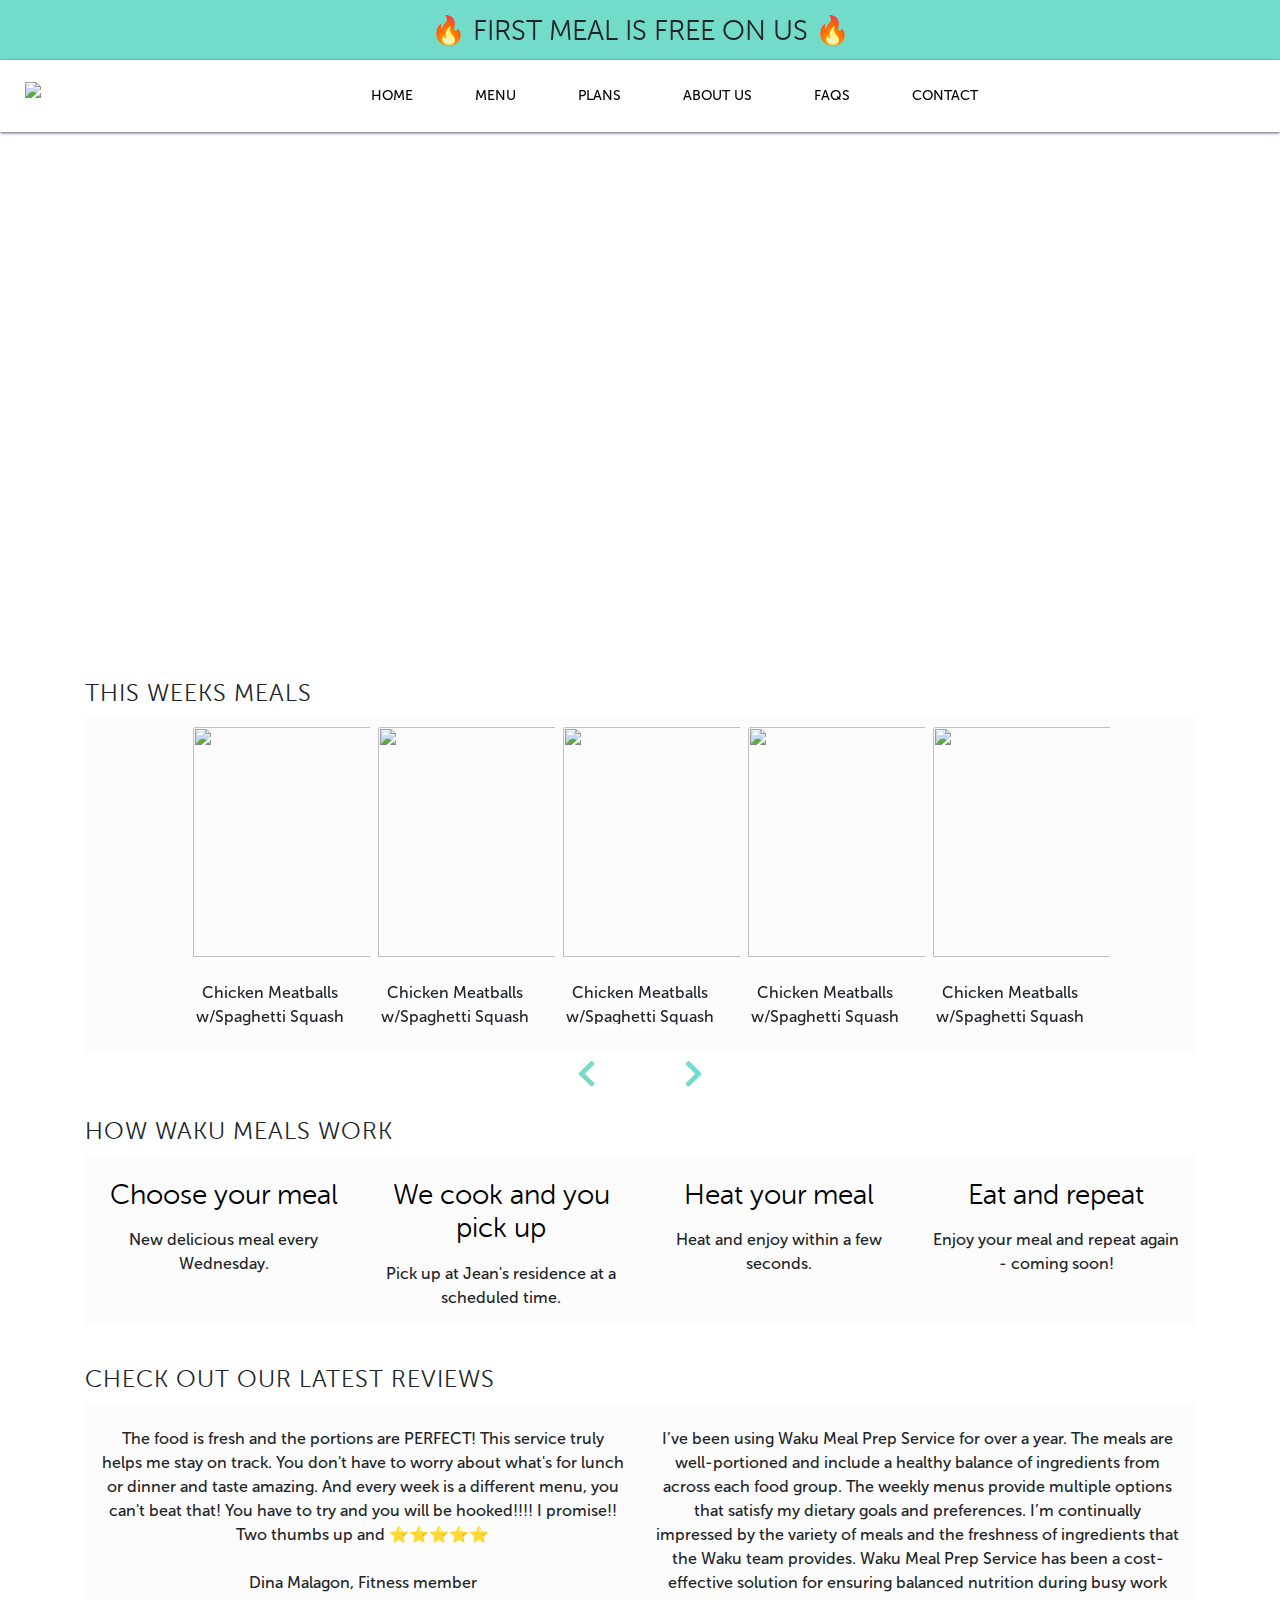
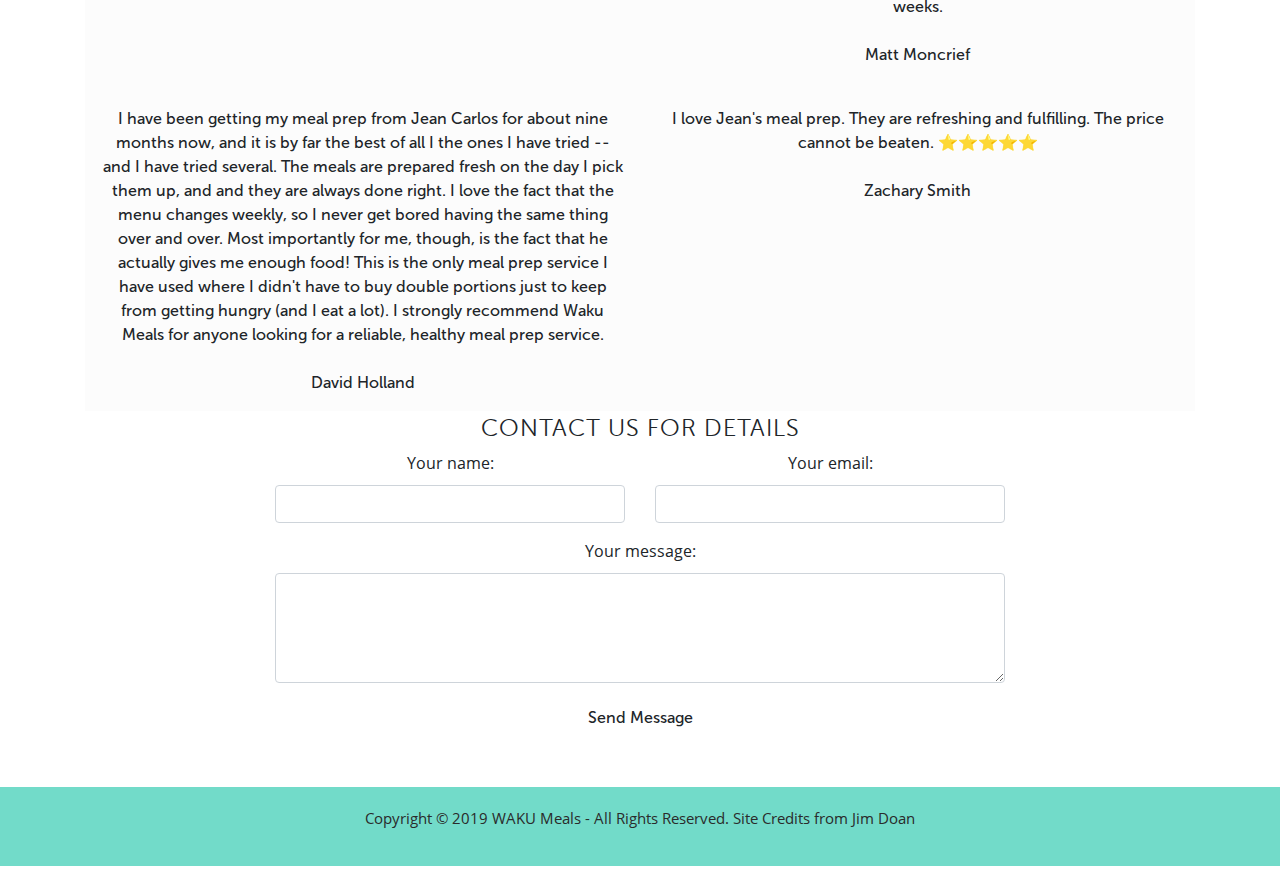
==== index.html @ 197097d9 "added carousel to main page" ====
<!doctype html>
<html lang="en">

  <head>
    <!-- Required meta tags -->
    <meta charset="utf-8">
    <meta name="viewport" content="width=device-width, initial-scale=1, shrink-to-fit=no">
    <link rel="stylesheet" href="assets/style/fonts/font-awesome/css/font-awesome.min.css">
    <link rel="stylesheet" href="assets/style/css/style.css">
    <link rel="stylesheet" href="https://use.fontawesome.com/releases/v5.8.2/css/all.css">
    <!-- Bootstrap core CSS -->
    <link href="https://cdnjs.cloudflare.com/ajax/libs/twitter-bootstrap/4.3.1/css/bootstrap.min.css" rel="stylesheet">
    <!-- Material Design Bootstrap -->
    <!-- <link href="https://cdnjs.cloudflare.com/ajax/libs/mdbootstrap/4.8.10/css/mdb.min.css" rel="stylesheet"> -->
    <link rel="stylesheet" href="https://stackpath.bootstrapcdn.com/bootstrap/4.3.1/css/bootstrap.min.css"
      integrity="sha384-ggOyR0iXCbMQv3Xipma34MD+dH/1fQ784/j6cY/iJTQUOhcWr7x9JvoRxT2MZw1T" crossorigin="anonymous">
    <!-- <link rel="stylesheet" href="https://maxcdn.bootstrapcdn.com/bootstrap/3.3.7/css/bootstrap.min.css"
      integrity="sha384-BVYiiSIFeK1dGmJRAkycuHAHRg32OmUcww7on3RYdg4Va+PmSTsz/K68vbdEjh4u" crossorigin="anonymous"> -->
    <!-- Bootstrap CSS -->

    <link href="https://fonts.googleapis.com/css?family=Oleo+Script:700&display=swap" rel="stylesheet">

    <title>WAKU Meals</title>
  </head>

  <body id="top">

    <nav id="navbar" class="navbar navbar-expand-lg navbar-dark fixed-top" style="height: 60px; background: #72dbc9;">
      <h3 class="text-center" style="margin: auto;">🔥 FIRST MEAL IS FREE ON US 🔥
      </h3>
    </nav>
    <!-- =============================== NAVIGATION ================================= -->
    <nav id="navbar" class="navbar navbar-expand-lg navbar-dark fixed-top" style="margin-top: 60px;">

      <a class="navbar-brand" href="#top">
        <img
          src="https://scontent.fatl1-2.fna.fbcdn.net/v/t1.0-9/61647781_10156549018184624_2807665149832331264_n.jpg?_nc_cat=103&_nc_oc=AQlvzIJRCAHhzGbCoZgHbg3MbM-l1LDbSIu4BvRNEyVLlgrst-mOybyg8D906gN0BTA&_nc_ht=scontent.fatl1-2.fna&oh=88c1833a4d853a28f896cf3b4d4f395a&oe=5E2B1287"
          alt="logo" height="55px" width="60px" class="left-icon">
      </a>

      <button class="navbar-toggler" type="button" data-toggle="collapse" data-target="#navbarSupportedContent"
        aria-controls="navbarSupportedContent" aria-expanded="false" aria-label="Toggle navigation">
        <span class="navbar-toggler-icon"></span>
      </button>

      <div class="collapse navbar-collapse" id="navbarSupportedContent">

        <ul class="navbar-nav ml-auto text-center center-nav-links">
          <li class="nav-item">
            <a class="nav-link btn" href="index.html">HOME</a>
          </li>
          <li class="nav-item">
            <a class="nav-link btn" href="menu.html">MENU</a>
          </li>
          <li class="nav-item">
            <a class="nav-link btn" href="plans.html">PLANS</a>
          </li>
          <li class="nav-item">
            <a class="nav-link btn" href="about.html">ABOUT US</a>
          </li>
          <li class="nav-item">
            <a class="nav-link btn" href="faqs.html">FAQS</a>
          </li>
          <li class="nav-item">
            <a class="nav-link btn" href="contact.html">CONTACT</a>
          </li>
        </ul>

      </div>
    </nav>
    <!-- ================================= HEADER ==================================== -->
    <section id="header" style="margin-top: 130px;">

      <div class="container-fluid text-center animated fadeInUps" id="header-container">
        <div class="text-container">
          <h2 class="header-img-title" style="color: white;">
            It's healthy food, NOT diet food
          </h2>
        </div>
        <div>
        </div>
      </div> <!-- End container-fluid ! -->

    </section>
    <section id="main-section">
      <div class="container text-center">
        <h3 class="main-page-subtitle">THIS WEEKS MEALS</h3>

        <div class="container-fluid" style='background-color: #fcfcfc;'>
          <!--Carousel Wrapper-->
          <div style="height: 21rem;" id="multi-item-example" class="carousel slide carousel-multi-item"
            data-ride="carousel">


            <!--Indicators-->
            <ol class="carousel-indicators">
              <li data-target="#multi-item-example" data-slide-to="0" class="active"></li>
              <li data-target="#multi-item-example" data-slide-to="1"></li>
              <li data-target="#multi-item-example" data-slide-to="2"></li>
            </ol>
            <!--/.Indicators-->

            <!--Slides-->
            <div class="carousel-inner" role="listbox">

              <!--First slide-->
              <div class="carousel-item active">
                <div class="row" style="justify-content: center;">
                  <div class="col-sm-6 col-md-2 ">
                    <div class="skill">
                      <a href="https://mdbootstrap.com/img/Photos/Horizontal/Nature/4-col/img%20(77).jpg"
                        data-size="1600x1067">
                        <img style='width: 11.7rem; height: 230px;' class="card-img-top"
                          src="https://www.bbcgoodfood.com/sites/default/files/recipe-collections/collection-image/2017/09/healthy-slow-cooker-collection-main-image-meatballs.jpg"
                          alt="">
                      </a>
                      <br>
                      <br>
                      <p>Chicken Meatballs w/Spaghetti Squash</p>

                    </div>
                  </div>

                  <div class="col-sm-6 col-md-2 ">
                    <div class="skill">
                      <img style='width: 11.7rem; height: 230px;' class="card-img-top"
                        src="https://www.bbcgoodfood.com/sites/default/files/recipe-collections/collection-image/2013/05/slow-cooker-lamb-curry.jpg"
                        alt="">
                      <br>
                      <br>
                      <p>Chicken Meatballs w/Spaghetti Squash</p>
                    </div>
                  </div>
                  <div class="col-sm-6 col-md-2 ">
                    <div class="skill">
                      <img style='width: 11.7rem; height: 230px;' class="card-img-top"
                        src="http://d1pfz4jrn3ewag.cloudfront.net/wp-content/uploads/2019/02/20163733/020919_DUTD_RoastedCarrotsBeef.jpg"
                        alt="">
                      <br>
                      <br>
                      <p>Chicken Meatballs w/Spaghetti Squash</p>
                    </div>
                  </div>
                  <div class="col-sm-6 col-md-2 ">
                    <div class="skill">
                      <img style='width: 11.7rem; height: 230px;' class="card-img-top"
                        src="http://d1pfz4jrn3ewag.cloudfront.net/wp-content/uploads/2019/02/20163733/020919_DUTD_RoastedCarrotsBeef.jpg"
                        alt="">
                      <br>
                      <br>
                      <p>Chicken Meatballs w/Spaghetti Squash</p>
                    </div>
                  </div>

                  <div class="col-sm-6 col-md-2 ">
                    <div class="skill">
                      <img style='width: 11.7rem; height: 230px;' class="card-img-top"
                        src="https://www.saveur.com/sites/saveur.com/files/rose-lamb-1_2000x1500.jpg" alt="">
                      </span>
                      <br>
                      <br>
                      <p>Chicken Meatballs w/Spaghetti Squash</p>
                    </div>
                  </div>
                </div>
              </div>
              <!--/.First slide-->

              <!--Second slide-->

              <div class="carousel-item">
                <div class="row" style="justify-content: center;">
                  <div class="col-sm-6 col-md-2 ">
                    <div class="skill">
                      <img style='width: 11.7rem; height: 230px;' class="card-img-top"
                        src="https://www.bbcgoodfood.com/sites/default/files/recipe-collections/collection-image/2017/09/healthy-slow-cooker-collection-main-image-meatballs.jpg"
                        alt="">
                      <br>
                      <br>
                      <p>Chicken Meatballs w/Spaghetti Squash</p>

                    </div>
                  </div>

                  <div class="col-sm-6 col-md-2 ">
                    <div class="skill">
                      <img style='width: 11.7rem; height: 230px;' class="card-img-top"
                        src="https://www.bbcgoodfood.com/sites/default/files/recipe-collections/collection-image/2013/05/slow-cooker-lamb-curry.jpg"
                        alt="">
                      <br>
                      <br>
                      <p>Chicken Meatballs w/Spaghetti Squash</p>
                    </div>
                  </div>
                  <div class="col-sm-6 col-md-2 ">
                    <div class="skill">
                      <img style='width: 11.7rem; height: 230px;' class="card-img-top"
                        src="http://d1pfz4jrn3ewag.cloudfront.net/wp-content/uploads/2019/02/20163733/020919_DUTD_RoastedCarrotsBeef.jpg"
                        alt="">
                      <br>
                      <br>
                      <p>Chicken Meatballs w/Spaghetti Squash</p>
                    </div>
                  </div>
                  <div class="col-sm-6 col-md-2 ">
                    <div class="skill">
                      <img style='width: 11.7rem; height: 230px;' class="card-img-top"
                        src="http://d1pfz4jrn3ewag.cloudfront.net/wp-content/uploads/2019/02/20163733/020919_DUTD_RoastedCarrotsBeef.jpg"
                        alt="">
                      <br>
                      <br>
                      <p>Chicken Meatballs w/Spaghetti Squash</p>
                    </div>
                  </div>

                  <div class="col-sm-6 col-md-2 ">
                    <div class="skill">
                      <img style='width: 11.7rem; height: 230px;' class="card-img-top"
                        src="https://www.saveur.com/sites/saveur.com/files/rose-lamb-1_2000x1500.jpg" alt="">
                      </span>
                      <br>
                      <br>
                      <p>Chicken Meatballs w/Spaghetti Squash</p>
                    </div>
                  </div>
                </div>
              </div>
            </div>
          </div>
          <!--/.Second slide-->

        </div>
        <!--/.Slides-->
        <!--Controls-->
        <div class="controls-top" style="font-size: 30px; color: #72dbc9;">
          <a style="color: #72dbc9; margin-right: 80px;" class="btn-floating" href="#multi-item-example"
            data-slide="prev"><i class="fas fa-chevron-left"></i></a>
          <a style="color: #72dbc9;" class="btn-floating" href="#multi-item-example" data-slide="next"><i
              class="fas fa-chevron-right"></i></a>

          <!-- <p style="font-size: 17px; color: black;">BROWSE THROUGH OUR MENU</p> -->
        </div>
        <!--/.Controls-->
      </div>
      </div>
      </div>
      <!--/.Carousel Wrapper-->


      <section id="main-section">
        <div class="container text-center">
          <h3 class="main-page-subtitle">HOW WAKU MEALS WORK</h3>
          <div class="container-fluid" style='background-color: #fcfcfc;'>
            <div class="os-animation" data-animation="fadeInUp">
              <div class="row text-center">

                <div class="col-sm-6 col-md-3 green">
                  <div class="skill">
                    <span>
                      <img style='width: 12rem;' class="card-img-top"
                        src="https://sweetpeasandsaffron.com/wp-content/uploads/2017/07/ci-snack-150x150.jpg" alt="">
                    </span>
                    <h3><span>
                        <p style='color: black;'>Choose your meal</p>
                      </span></h3>
                    <p>New delicious meal every Wednesday.</p>
                  </div>
                </div>

                <div class="col-sm-6 col-md-3 green">
                  <div class="skill">
                    <span>
                      <img style='width: 12rem;' class="card-img-top"
                        src="https://sweetpeasandsaffron.com/wp-content/uploads/2017/07/ci-lunch-150x150.jpg" alt="">
                    </span>
                    <h3><span>
                        <p style='color: black;'>We cook and you pick up</p>
                      </span></h3>
                    <p>Pick up at Jean's residence at a scheduled time.</p>
                  </div>
                </div>

                <div class="col-sm-6 col-md-3 green">
                  <div class="skill">
                    <span>
                      <img style='width: 12rem;' class="card-img-top"
                        src="https://sweetpeasandsaffron.com/wp-content/uploads/2017/07/ci-dinner-150x150.jpg" alt="">
                    </span>
                    <h3><span class="">
                        <p style='color: black;'>Heat your meal</p>
                      </span></h3>
                    <p>Heat and enjoy within a few seconds.</p>
                  </div>
                </div>


                <div class="col-sm-6 col-md-3 green">
                  <div class="skill">
                    <span>
                      <img style='width: 12rem;' class="card-img-top"
                        src="https://sweetpeasandsaffron.com/wp-content/uploads/2017/07/ci-breakfast-150x150.jpg"
                        alt="">
                    </span>
                    <h3><span class="">
                        <p style='color: black;'>Eat and repeat</p>
                      </span></h3>
                    <p>Enjoy your meal and repeat again - coming soon!</p>
                  </div>
                </div>
              </div>
              <!--- End of Row -->
            </div>

          </div> <!-- End container ! -->
      </section>

      <section id="main-section">
        <div class="container text-center">
          <h3 class="main-page-subtitle">CHECK OUT OUR LATEST REVIEWS</h3>

          <div class="container-fluid" style='background-color: #fcfcfc;'>
            <div class="os-animation" data-animation="fadeInUp">
              <div class="row text-center">

                <div class="col">
                  <div>
                    <span>
                      <img style='width: 12rem;' class="card-img-top"
                        src="https://wakumeals.netlify.com/img/UNADJUSTEDNONRAW_thumb_ca.jpg" alt="">
                    </span>

                    <p> The food is fresh and the portions are PERFECT!
                      This service truly helps me stay on track.
                      You don't have to worry about what's for lunch or dinner and taste
                      amazing. And every week is a different
                      menu, you can't beat that! You have to try and you will be hooked!!!! I
                      promise!! Two thumbs up and
                      ⭐️⭐️⭐️⭐️⭐️ <br><br>Dina Malagon, Fitness member</p>
                  </div>
                </div>

                <div class="col">
                  <div>
                    <span>
                      <img style='width: 12rem;' class="card-img-top"
                        src="https://wakumeals.netlify.com/img/FullSizeRender.jpeg" alt="">
                    </span>

                    <p> I’ve been using Waku Meal Prep Service for over a year. The meals are
                      well-portioned and include a healthy
                      balance of ingredients from across each food group. The weekly menus
                      provide multiple options that satisfy
                      my dietary goals and preferences. I’m continually impressed by the
                      variety of meals and the freshness of
                      ingredients that the Waku team provides. Waku Meal Prep Service has been
                      a cost-effective solution for
                      ensuring balanced nutrition during busy work weeks.<br><br>Matt Moncrief</p>
                  </div>
                </div>
              </div>
              <div class="row">
                <div class="col">
                  <div>
                    <span>
                      <img style='width: 12rem;' class="card-img-top"
                        src="https://wakumeals.netlify.com/img/UNADJUSTEDNONRAW_thumb_cc.jpg" alt="">
                    </span>

                    <p> I have been getting my meal prep from Jean Carlos for about nine months
                      now, and it is by far the best of
                      all I the ones I have tried -- and I have tried several. The meals are
                      prepared fresh on the day I pick them
                      up, and and they are always done right. I love the fact that the menu
                      changes weekly, so I never get bored
                      having the same thing over and over. Most importantly for me, though, is
                      the fact that he actually gives me
                      enough food! This is the only meal prep service I have used where I
                      didn't have to buy double portions just
                      to keep from getting hungry (and I eat a lot). I strongly recommend Waku
                      Meals for anyone looking for a
                      reliable, healthy meal prep service.<br><br>David Holland</p>
                  </div>
                </div>

                <div class="col">
                  <div class="">
                    <span>
                      <img style='width: 12rem;' class="card-img-top"
                        src="https://scontent.fatl1-1.fna.fbcdn.net/v/t31.0-8/13987509_10210096878842785_832667587842060171_o.jpg?_nc_cat=102&_nc_oc=AQk3ZmPBhBSXfPDbRDEpFTh6OvHBSkdZIQhxqmLKk86JrbTNGOmxb-3Z4TbrPRVcqGM&_nc_ht=scontent.fatl1-1.fna&oh=762043ba2aecc7f7fd938fcecbd52a76&oe=5E07D98C"
                        alt="">
                    </span>

                    <p>I love Jean's meal prep. They are refreshing and fulfilling. The price cannot be beaten.
                      ⭐️⭐️⭐️⭐️⭐️
                      <br><br>Zachary Smith</p>
                  </div>
                </div>
              </div>
            </div>
            <!--- End of Row -->
          </div>

        </div> <!-- End container ! -->
      </section>

      <!-- <!================================== CONTACT ====================================->  -->
      <section id="contact" style="margin-top: -66px;">
        <div class="container text-center">
          <div class="row justify-content-center">
            <div class="col-sm-8">
              <h3 class="contact-detail" style="font-size: 24px;  letter-spacing: 1px; ">
                CONTACT US FOR DETAILS</h3>
              <form action="mailto:wakumeals@hotmail.com" method="post" enctype="text/plain">
                <div class="row">

                  <div class="col-md-6">
                    <div class="form-group">
                      <label>Your name:</label>
                      <input type="text" class="form-control">
                    </div>
                  </div>

                  <div class="col-md-6">
                    <div class="form-group">
                      <label>Your email:</label>
                      <input type="email" class="form-control">
                    </div>
                  </div>

                </div> <!-- End row ! -->

                <div class="form-group">
                  <label>Your message:</label>
                  <textarea rows="4" class="form-control" type="text"></textarea>
                </div>

                <div>
                  <button class="btn btn-custom" type="submit" value="Send">Send Message</button>
                </div>
              </form> <!-- End form ! -->
            </div> <!-- End col-sm-8 ! -->
          </div> <!-- End row ! -->
        </div> <!-- End container ! -->
      </section>

      <!--================================ FOOTER ======================================-->
      <footer>
        <div class="container-fluid text-center">

          <div class="copyright-area">
            <p>
              Copyright © 2019 WAKU Meals - All Rights Reserved. Site Credits from Jim Doan

            </p>
          </div>

        </div> <!-- End container-fluid ! -->
      </footer>
      <!--================================ SCRIPTS =====================================-->
      <!-- jQuery first, then Popper.js, then Bootstrap JS -->
      <!-- JQuery -->
      <script type="text/javascript" src="https://cdnjs.cloudflare.com/ajax/libs/jquery/3.4.1/jquery.min.js"></script>
      <!-- Bootstrap tooltips -->
      <script type="text/javascript" src="https://cdnjs.cloudflare.com/ajax/libs/popper.js/1.14.4/umd/popper.min.js">
      </script>
      <!-- Bootstrap core JavaScript -->
      <script type="text/javascript"
        src="https://cdnjs.cloudflare.com/ajax/libs/twitter-bootstrap/4.3.1/js/bootstrap.min.js"></script>
      <!-- MDB core JavaScript -->
      <script type="text/javascript" src="https://cdnjs.cloudflare.com/ajax/libs/mdbootstrap/4.8.10/js/mdb.min.js">
      </script>
      <script src="https://code.jquery.com/jquery-3.4.1.min.js"
        integrity="sha256-CSXorXvZcTkaix6Yvo6HppcZGetbYMGWSFlBw8HfCJo=" crossorigin="anonymous"></script>
      <script src="https://maxcdn.bootstrapcdn.com/bootstrap/3.3.7/js/bootstrap.min.js"
        integrity="sha384-Tc5IQib027qvyjSMfHjOMaLkfuWVxZxUPnCJA7l2mCWNIpG9mGCD8wGNIcPD7Txa" crossorigin="anonymous">
      </script>
      <script src="https://code.jquery.com/jquery-3.3.1.slim.min.js"
        integrity="sha384-q8i/X+965DzO0rT7abK41JStQIAqVgRVzpbzo5smXKp4YfRvH+8abtTE1Pi6jizo" crossorigin="anonymous">
      </script>
      <script src="https://cdnjs.cloudflare.com/ajax/libs/popper.js/1.14.7/umd/popper.min.js"
        integrity="sha384-UO2eT0CpHqdSJQ6hJty5KVphtPhzWj9WO1clHTMGa3JDZwrnQq4sF86dIHNDz0W1" crossorigin="anonymous">
      </script>
      <script src="https://stackpath.bootstrapcdn.com/bootstrap/4.3.1/js/bootstrap.min.js"
        integrity="sha384-JjSmVgyd0p3pXB1rRibZUAYoIIy6OrQ6VrjIEaFf/nJGzIxFDsf4x0xIM+B07jRM" crossorigin="anonymous">
      </script>
  </body>

</html>
---- assets/style/css/style.css ----
/***************************** FONTS *****************************/
@font-face {
  font-family: 'muse-500';
  src: url('../fonts/museosans-500.otf');
}

@font-face {
  font-family: 'muse-300';
  src: url('../fonts/museosansrounded-300-webfont.ttf'), url('../fonts/museosansrounded-300-webfont.woff'), url('../fonts/museosansrounded-300-webfont.svg');
}

@font-face {
  font-family: 'OpenSans';
  src: url('../fonts/OpenSans-Regular.ttf');
}

@font-face {
  font-family: 'OpenSans-Semibold';
  src: url('../fonts/OpenSans-SemiBold.ttf');
}


html,
body,
div,
span,
applet,
object,
iframe,
h1,
h2,
h3,
h4,
h5,
h6,
p,
blockquote,
pre,
a,
abbr,
acronym,
address,
big,
cite,
code,
del,
dfn,
em,
img,
ins,
kbd,
q,
s,
samp,
small,
strike,
strong,
sub,
sup,
tt,
var,
b,
u,
i,
center,
dl,
dt,
dd,
ol,
ul,
li,
fieldset,
form,
label,
legend,
table,
caption,
tbody,
tfoot,
thead,
tr,
th,
td,
article,
aside,
canvas,
details,
embed,
figure,
figcaption,
footer,
header,
hgroup,
menu,
nav,
output,
ruby,
section,
summary,
time,
mark,
audio,
video {
  margin: 0;
  padding: 0;
  border: 0;
  font-size: 100%;
  font: inherit;
  vertical-align: baseline;
}

/* HTML5 display-role reset for older browsers */
article,
aside,
details,
figcaption,
figure,
footer,
header,
hgroup,
menu,
nav,
section {
  display: block;
}

body {
  line-height: 1;
}

ol,
ul {
  list-style: none;
}


/***************************** CUSTOM SETTINGS *****************************/
html {
  background-color: #ffffff;

}

body {
  background-color: white;
  color: #2a2b2b;
}

p,
ul,
ol {
  margin-bottom: 0.5em;
}

a {
  text-decoration: none;
}

a:hover {
  text-decoration: none;
}

p a,
h5 a {
  font-weight: bold;
  transition: all 0.2s ease-out;
}

h1,
h2,
h3,
h4,
h5 {
  line-height: 1.5;
  margin-bottom: 1.5em;
}

h1 {
  font-size: 28px;
  font-family: "muse-300", Georgia, serif;
}

h2 {
  font-size: 26px;
  font-family: "muse-300", Georgia, serif;
}

h3 {
  font-size: 21px;
  font-family: "muse-300", Georgia, serif;
}

h4 {
  font-size: 18px;
  font-family: "muse-300", Georgia, serif;
}

h5 {
  font-size: 14px;
  font-weight: bold;
}

.btn-custom {
  color: #ffffff;
  background-color: #72dbc9;
  font-size: 18px;
  font-family: "muse-500", Arial, sans-serif;
  transition: 0.3s all ease-out;
}

.btn-custom:hover {
  box-shadow: 1px 3px 12px 0px #b3b3b3;
  color: #2a2b2b;
  background: white;
}

.card {
  border-color: white;
}

.card:hover {
  border-color: #ffebf9;
  background: #ffebf9;
  transition: 0.7s all ease-out;
}

/*************************** NAVBAR **********************/
#navbar {
  padding: 15px 25px;
  border: none;
  background: #ffffff;
  transition: padding-top 0.3s, padding-bottom 0.3s;
}

#navbar .navbar-toggler {
  background: #72dbc9;
  border: none;
}

#navbar .navbar-nav .nav-item .nav-link {
  color: #000000;
  font-weight: 400;
  font-size: 14px;
  font-family: "muse-500", Arial, sans-serif;
  transition: all 0.3s ease-out;
  padding-left: 30px;
  padding-right: 30px;
}

#navbar .navbar-nav .nav-item .nav-link.active,
#navbar .navbar-nav .nav-item .nav-link:hover {
  color: #72dbc9 !important;
  transition: all 0.5s ease-out;
}

.center {
  display: block;
  margin-left: auto;
  margin-right: auto;
  width: 25%;
  height: 25%;
}

.center-nav-links {
  margin-left: auto;
  margin-right: auto;
  text-align: center;
}

.logo {
  width: 150px !important;
  height: 150px !important;
}

/**************************** HEADER ***************************/
#header {
  overflow-x: hidden;
}

.skill:hover {
  background: #72dbc9;
  width: 177px;
}

.skill img {
  margin-top: 10px;
  padding-right: 10px;
}

#header #header-container {
  padding: 50px;
  background: url('https://hips.hearstapps.com/hmg-prod.s3.amazonaws.com/images/healthy-meals-half-hour-1518191490.jpg');
  background-attachment: fixed;
  background-position: center;
  background-repeat: no-repeat;
  background-size: cover;
  height: 530px;
}

.header-img-title {
  font-family: 'Oleo Script', cursive;
  font-size: 80px;
  color: #2a2b2b;

}

#header #header-container .text-container {
  margin-top: 150px;
}

#header #header-container .text-container h1,
#header #header-container .text-container h4 {
  color: #2b4661;
  line-height: 1.5em;
}

#header #header-container .text-container h1 {
  font-family: "muse-300", Georgia, serif;
}

#header #header-container .text-container h4 {
  font-family: "OpenSans", Helvetica, Arial, sans-serif;
}

#header #footer-container {
  background-color: #f2f2f2;
  padding: 30px;
  border-bottom: 1px solid #e6e6e6;
}

#header #footer-container button {
  color: #ffffff;
  background-color: #2b4661;
  font-size: 20px;
  font-family: "muse-500", Arial, sans-serif;
  float: right;
  margin: 0 0 10px 10px;
}

#header #footer-container .event-details {
  font-family: "muse-500", Arial, sans-serif;
  font-size: 18px;
  color: #565659;
}

#header #footer-container .event-details a {
  font-family: "OpenSans-Semibold", Arial, sans-serif;
  font-size: 16px;
}

#header #footer-container p {
  color: #5a6175;
  font-family: "OpenSans", Helvetica, Arial, sans-serif;
}


/********************************* EVENT/ABOUT ***********************************/
#main-section {
  padding: 20px 0;
  font-family: "muse-500", Arial, sans-serif;
}

#main-section .container .row .col-md-4 .card a img {
  opacity: 0.7;
  height: 200px;
}

#main-section .container .row .col-md-4 .card a img:hover {
  opacity: 1;
  transition: all 0.7s ease-out;
}

#main-section .container .row .col-md-4 .card .card-text {
  line-height: 1.3;
}

#main-section .main-page-title {
  font-weight: bold;
  text-decoration: underline;
  font-size: 22px;
}

#main-section .main-page-subtitle {
  font-size: 24px;
  letter-spacing: 1px;
  text-align: left;
}

#main-section h4 {
  font-size: 18px;
  margin: 30px;
}

#main-section .subtitle {
  font-weight: bold;
  text-decoration: underline;
}

.card-body h3 {
  font-weight: bold;
  font-size: 18px;
  text-align: left;
}

.card-body p {
  margin-bottom: 20px;
}


/********************************* ABOUT SECTION ***********************************/
#about-section {
  padding: 20px 0;
  font-family: "muse-500", Arial, sans-serif;
}

#about-section .container .row .col-md-4 .card a img {
  opacity: 0.7;
  height: 200px;
}

#about-section .container .row .col-md-4 .card a img:hover {
  opacity: 1;
  transition: all 0.7s ease-out;
}

#about-section .container .row .col-md-4 .card .card-text {
  line-height: 1.3;
}

#about-section .main-page-title {
  font-weight: bold;
  text-decoration: underline;
  font-size: 22px;
}

#about-section .main-page-subtitle {
  font-size: 24px;
  letter-spacing: 1px;
  text-align: left;
}

#about-section h4 {
  font-size: 18px;
  margin: 30px;
}

#about-section .subtitle {
  font-weight: bold;
  text-decoration: underline;
}

.about-me h4 {
  font-family: "muse-500", Arial, sans-serif;
  color: #61c0bd;
  font-weight: bold;
}

.about-me {
  font-family: "muse-500", Arial, sans-serif;
  color: black;
}

.social i {
  font-size: 55px;
  color: #72dbc9;
  margin: 8px;
}


/********************************* PLANS SECTION ***********************************/
#plans-section {
  padding: 20px 0;
  font-family: "muse-500", Arial, sans-serif;
}

#plans-section .container .row .col-md-4 .card a img {
  opacity: 0.7;
  height: 200px;
}

#plans-section .container .row .col-md-4 .card a img:hover {
  opacity: 1;
  transition: all 0.7s ease-out;
}

#plans-section .container .row .col-md-4 .card .card-text {
  line-height: 1.3;
}

#plans-section .main-page-title {
  font-weight: bold;
  text-decoration: underline;
  font-size: 22px;
}

#plans-section .main-page-subtitle {
  font-size: 24px;
  letter-spacing: 1px;
  text-align: left;
}

#plans-section h4 {
  font-size: 18px;
  margin: 30px;
}

#plans-section .subtitle {
  font-weight: bold;
  text-decoration: underline;
}

.plans {
  margin-bottom: 20px;
  border: 2px solid #dbdbdb;

}

.plans:hover {
  background: #a8a5a5;
  color: white;
}

/********************************* MENU SECTION ***********************************/
#menu-section {
  padding: 20px 0;
  font-family: "muse-500", Arial, sans-serif;
}

#menu-section .container .row .col-md-4 .card a img {
  opacity: 0.7;
  height: 200px;
}

#menu-section .container .row .col-md-4 .card a img:hover {
  opacity: 1;
  transition: all 0.7s ease-out;
}

#menu-section .container .row .col-md-4 .card .card-text {
  line-height: 1.3;
}

#menu-section .main-page-title {
  font-weight: bold;
  text-decoration: underline;
  font-size: 22px;
}

#menu-section .main-page-subtitle {
  font-size: 24px;
  letter-spacing: 1px;
  text-align: left;
}

#menu-section h4 {
  font-size: 18px;
  margin: 30px;
}

#about-section .subtitle {
  font-weight: bold;
  text-decoration: underline;
}


/********************************* FAQS SECTION ***********************************/
#faqs-section {
  padding: 20px 0;
  font-family: "muse-500", Arial, sans-serif;
}

#faqs-section .container .row .col-md-4 .card a img {
  opacity: 0.7;
  height: 200px;
}

#faqs-section .container .row .col-md-4 .card a img:hover {
  opacity: 1;
  transition: all 0.7s ease-out;
}

#faqs-section .container .row .col-md-4 .card .card-text {
  line-height: 1.3;
}

#faqs-section .main-page-title {
  font-weight: bold;
  text-decoration: underline;
  font-size: 22px;
}

#faqs-section .main-page-subtitle {
  font-size: 24px;
  letter-spacing: 1px;
  text-align: left;
}

#faqs-section h4 {
  font-size: 18px;
  margin: 30px;
}

#faqs-section .subtitle {
  font-weight: bold;
  text-decoration: underline;
}


/**************************** CONTACT SECTION ***************************/
#contact {
  padding: 50px 0;
}

#contact label {
  margin-bottom: 10px;
  font-family: "OpenSans", Helvetica, Arial, sans-serif;
}

#contact .main-page-title {
  font-weight: bold;
  text-decoration: underline;
  font-size: 22px;
}

#contact-section {
  padding: 20px 0;
  font-family: "muse-500", Arial, sans-serif;
}

#contact-section .container .row .col-md-4 .card a img {
  opacity: 0.7;
  height: 200px;
}

#contact-section .container .row .col-md-4 .card a img:hover {
  opacity: 1;
  transition: all 0.7s ease-out;
}

#contact-section .container .row .col-md-4 .card .card-text {
  line-height: 1.3;
}

#contact-section .main-page-title {
  font-weight: bold;
  text-decoration: underline;
  font-size: 22px;
}

#contact-section .main-page-subtitle {
  font-size: 24px;
  letter-spacing: 1px;
  text-align: left;
}

#contact-section h4 {
  font-size: 18px;
  margin: 30px;
}

#contact-section .subtitle {
  font-weight: bold;
  text-decoration: underline;
}

/**************************** FOOTER ***************************/
footer {
  padding: 20px;
  background: #72dbc9;
  color: #2a2b2b;
}

footer .container-fluid .copyright-area p {
  color: #2a2b2b;
  font-family: "OpenSans", Helvetica, Arial, sans-serif;
  font-size: 15px;
}

footer .container-fluid .copyright-area p a {
  color: #2a2b2b;
  text-decoration: none;
}

/**************************** MEDIA-QUERY ***************************/
@media only screen and (min-width: 300px) {
  #navbar {
    box-shadow: 0px 1px 3px #5a6175;
  }

  #navbar.navbar-shrink {
    padding-top: 10px;
    padding-bottom: 10px;
    background: #ffffff;
    color: black;
  }
}

@media only screen and (max-width: 414px) {
  #header #header-container {
    padding: 50px;
    background-attachment: fixed;
    background-position: center;
    background-repeat: no-repeat;
    background-size: cover;
    width: 100%;
    height: 480px;
  }

  #contact .main-page-title {
    margin-top: 36px;
  }

  .menu-img {
    width: 350px;
    height: 490px;
  }

  .logo {
    width: 80px !important;
    height: 80px !important;
    margin-top: -70px;
    margin-left: 100px !important;
  }

  .logos {
    width: 150px !important;
    height: 150px !important;
    margin-top: 50px;
    margin-left: 114px !important;
  }

  .faqs {
    width: 50px;
  }

  .contacts {
    margin-top: 60px;
  }

  .contact-detail {
    margin-top: 60px;
  }

  .plans {
    margin-bottom: 20px;
    border: 1px solid #dbdbdb;
  }

  .ordering {
    width: 240px;
    height: 274px;
    margin: auto;
    margin-bottom: 15px;
  }

  .order-picture {
    width: 239px;
    height: 200px;
  }

  .center {
    width: 270px;
    height: 150px;
    margin-left: 24px;
  }

  .header-img-title {
    font-size: 53px;
    margin-top: -30px;
  }

  .about-jean-img {
    width: 300px;
    height: 320px;
  }

  .main-btn {
    font-size: 13px;
  }

  #header #footer-container p {
    letter-spacing: 1px;
    line-height: 1.2;
  }

  #main-section .container .row .col-md-4 .card {
    margin-bottom: 35px;
  }

  #main-section {
    padding-bottom: 0;
  }
}

@media only screen and (min-device-width : 768px) and (max-device-width : 1024px) {
  .about-jean-img {
    width: 320px;
    height: 320px;
  }

  .order-picture {
    width: 209px;
    height: 200px;
  }

  .about-hers {
    width: 289px;
    height: 190px;
  }
}
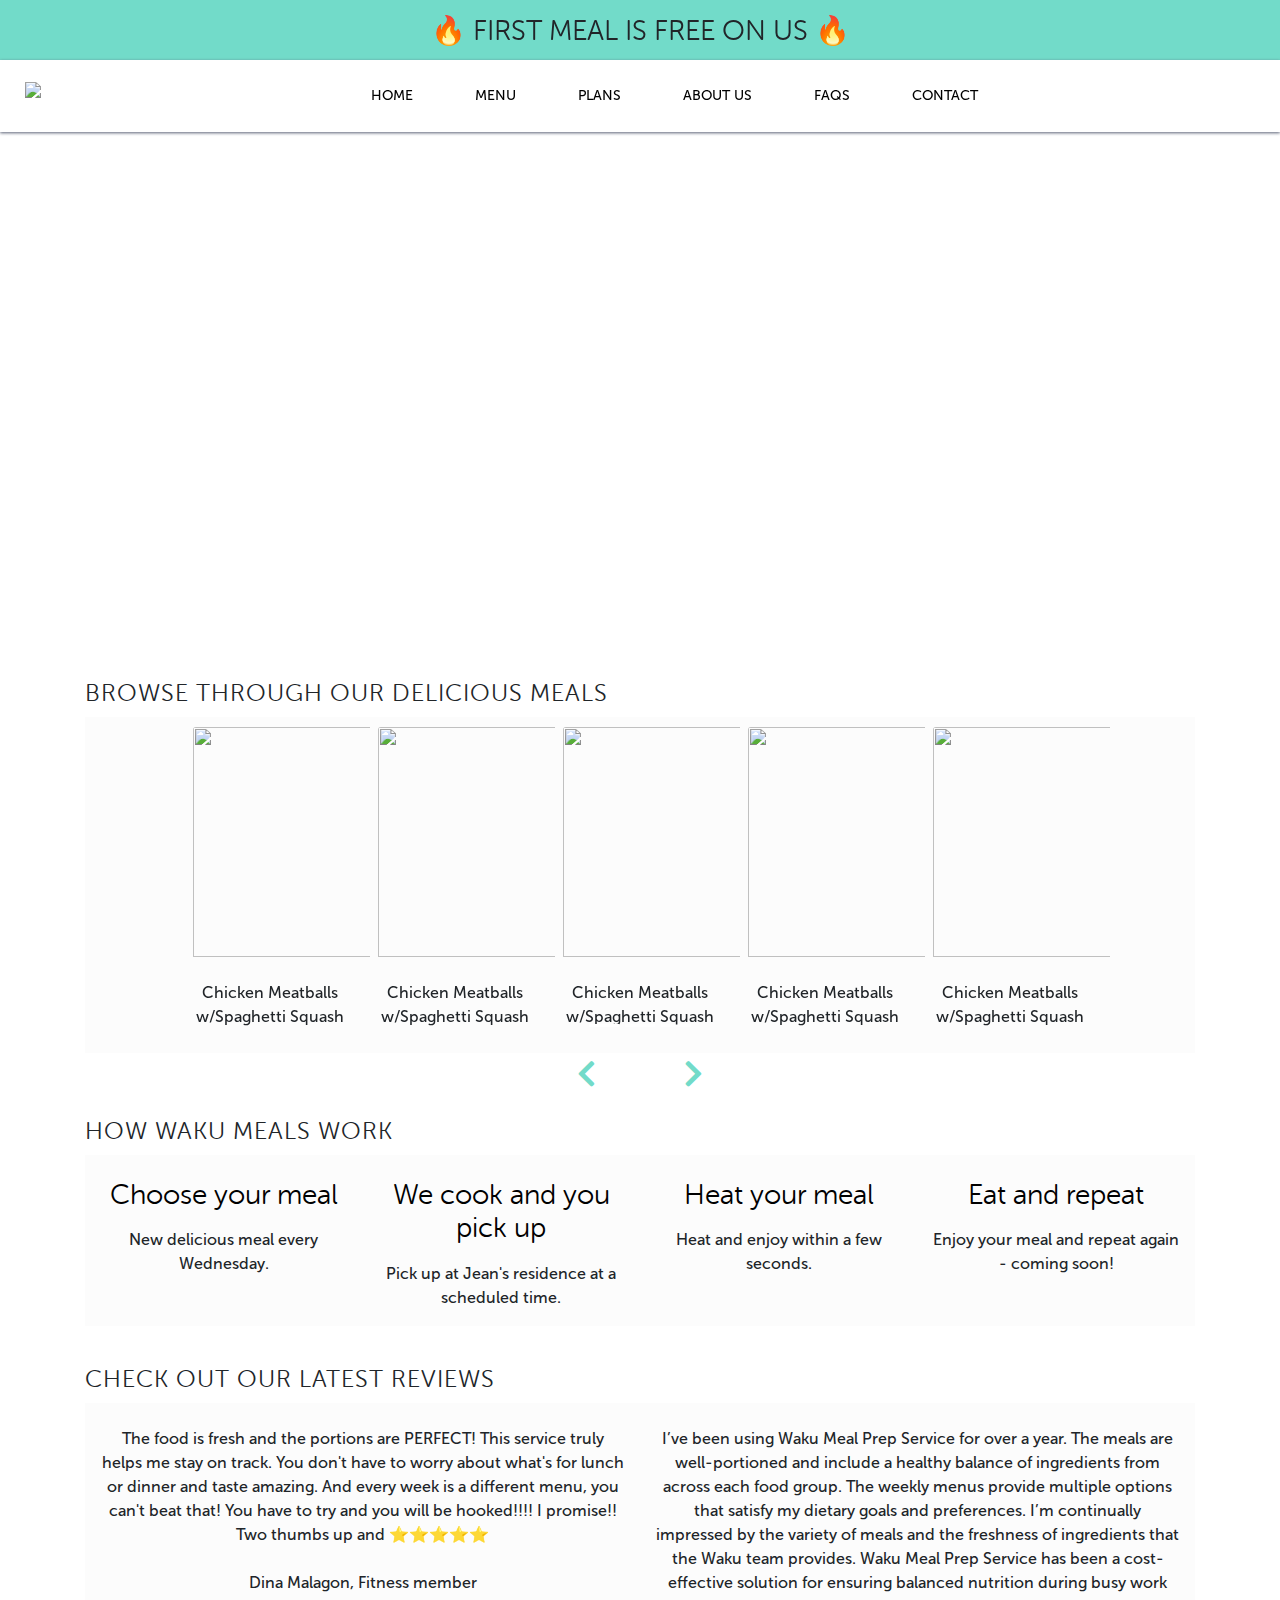
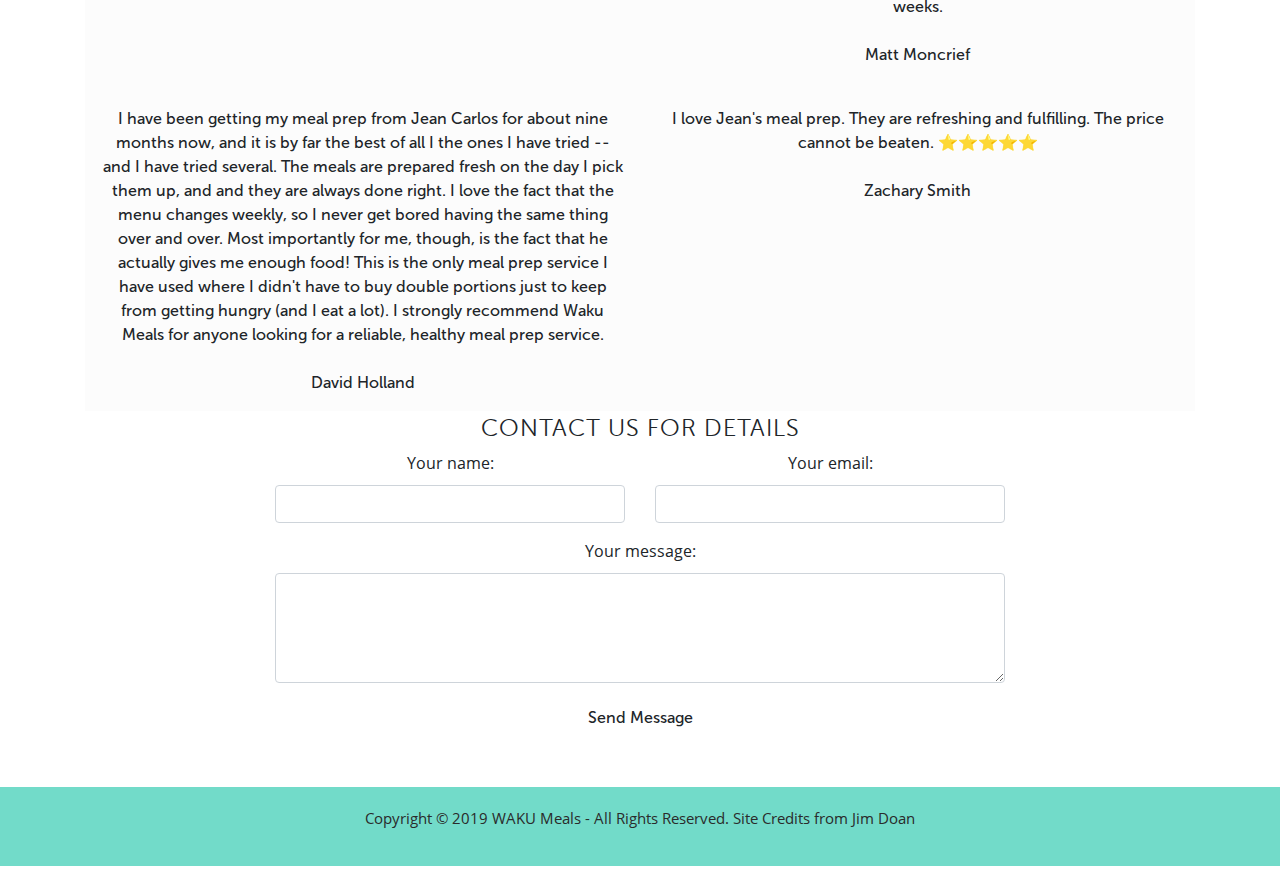
==== commit 0e97650a: "changed text" ====
--- a/index.html
+++ b/index.html
@@ -84,7 +84,7 @@
     </section>
     <section id="main-section">
       <div class="container text-center">
-        <h3 class="main-page-subtitle">THIS WEEKS MEALS</h3>
+        <h3 class="main-page-subtitle">BROWSE THROUGH OUR DELICIOUS MEALS</h3>
 
         <div class="container-fluid" style='background-color: #fcfcfc;'>
           <!--Carousel Wrapper-->
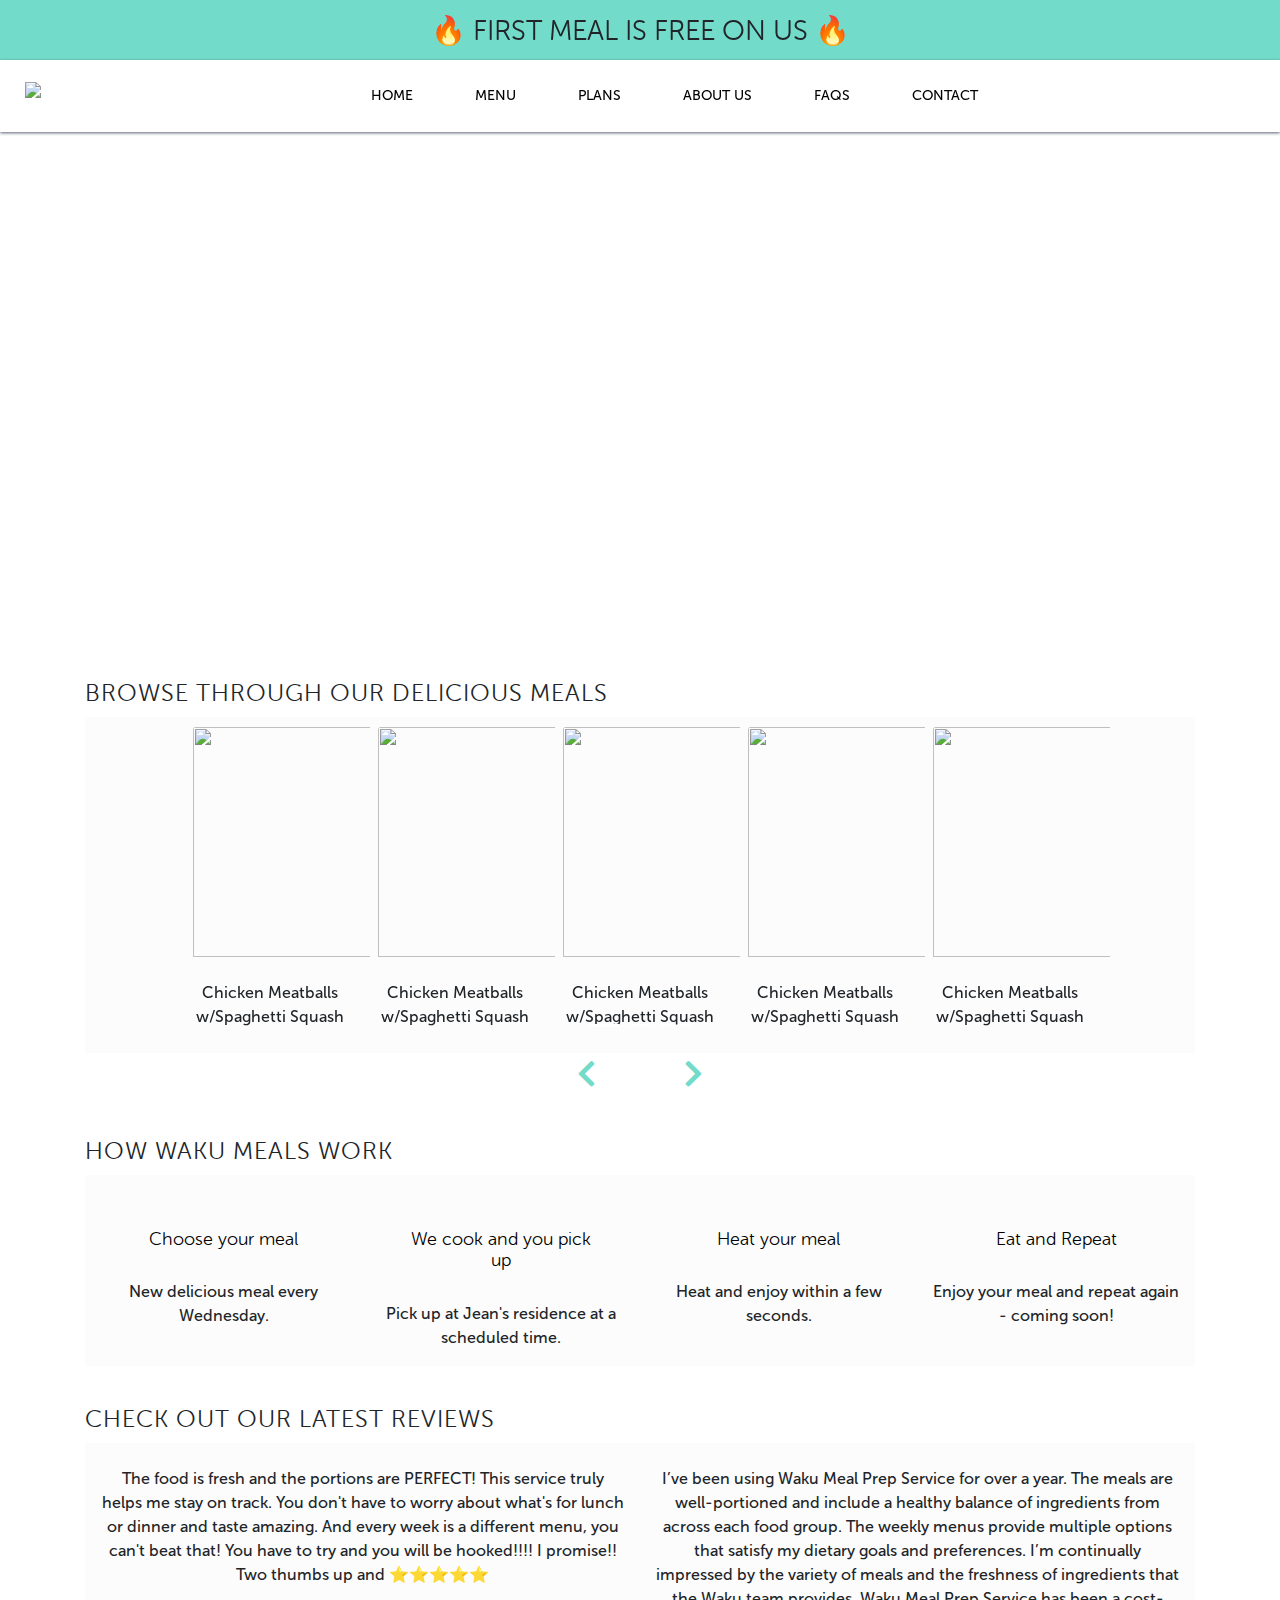
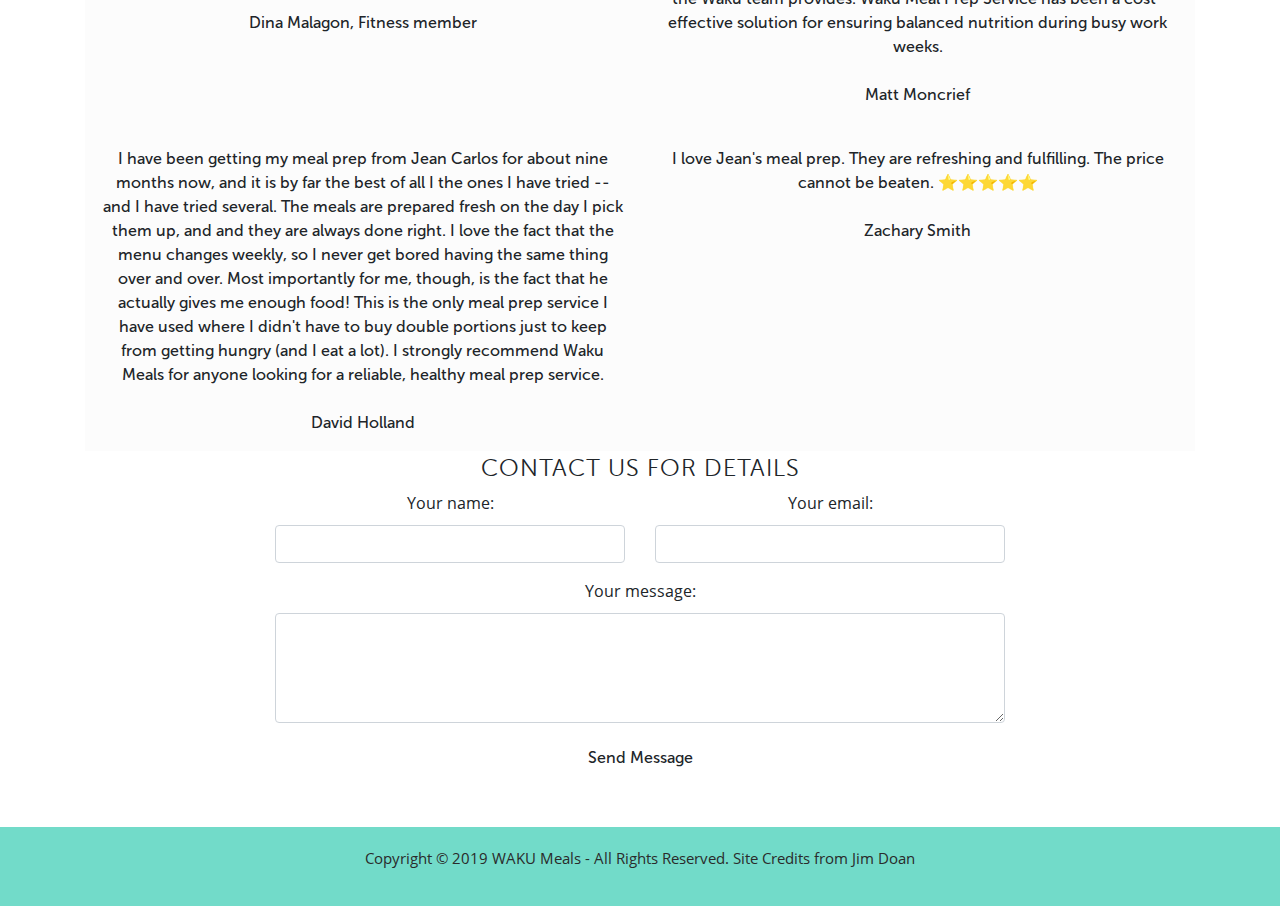
==== commit 2e6e00c5: "updated media query for ipad pro and iphone to main home page and fixed footer margin" ====
--- a/index.html
+++ b/index.html
@@ -24,9 +24,8 @@
   </head>
 
   <body id="top">
-
     <nav id="navbar" class="navbar navbar-expand-lg navbar-dark fixed-top" style="height: 60px; background: #72dbc9;">
-      <h3 class="text-center" style="margin: auto;">🔥 FIRST MEAL IS FREE ON US 🔥
+      <h3 class="text-center nav-header" style="margin: auto;">🔥 FIRST MEAL IS FREE ON US 🔥
       </h3>
     </nav>
     <!-- =============================== NAVIGATION ================================= -->
@@ -82,7 +81,7 @@
       </div> <!-- End container-fluid ! -->
 
     </section>
-    <section id="main-section">
+    <section id="main-section" class="carousel-section">
       <div class="container text-center">
         <h3 class="main-page-subtitle">BROWSE THROUGH OUR DELICIOUS MEALS</h3>
 
@@ -245,65 +244,59 @@
       </div>
       </div>
       <!--/.Carousel Wrapper-->
-
+    </section>
 
       <section id="main-section">
         <div class="container text-center">
           <h3 class="main-page-subtitle">HOW WAKU MEALS WORK</h3>
           <div class="container-fluid" style='background-color: #fcfcfc;'>
             <div class="os-animation" data-animation="fadeInUp">
-              <div class="row text-center">
-
-                <div class="col-sm-6 col-md-3 green">
+              <div class="row text-center how-section">
+
+                <div class="col-sm-6 col-md-3">
                   <div class="skill">
                     <span>
                       <img style='width: 12rem;' class="card-img-top"
                         src="https://sweetpeasandsaffron.com/wp-content/uploads/2017/07/ci-snack-150x150.jpg" alt="">
                     </span>
-                    <h3><span>
-                        <p style='color: black;'>Choose your meal</p>
-                      </span></h3>
+                   
+                        <h4 style='color: black;'>Choose your meal</h4>
+                   
                     <p>New delicious meal every Wednesday.</p>
                   </div>
                 </div>
 
-                <div class="col-sm-6 col-md-3 green">
+                <div class="col-sm-6 col-md-3">
                   <div class="skill">
                     <span>
                       <img style='width: 12rem;' class="card-img-top"
                         src="https://sweetpeasandsaffron.com/wp-content/uploads/2017/07/ci-lunch-150x150.jpg" alt="">
                     </span>
-                    <h3><span>
-                        <p style='color: black;'>We cook and you pick up</p>
-                      </span></h3>
+                    <h4 style='color: black;'>We cook and you pick up</h4>
                     <p>Pick up at Jean's residence at a scheduled time.</p>
                   </div>
                 </div>
 
-                <div class="col-sm-6 col-md-3 green">
+                <div class="col-sm-6 col-md-3">
                   <div class="skill">
                     <span>
                       <img style='width: 12rem;' class="card-img-top"
                         src="https://sweetpeasandsaffron.com/wp-content/uploads/2017/07/ci-dinner-150x150.jpg" alt="">
                     </span>
-                    <h3><span class="">
-                        <p style='color: black;'>Heat your meal</p>
-                      </span></h3>
+                    <h4 style='color: black;'>Heat your meal</h4>
                     <p>Heat and enjoy within a few seconds.</p>
                   </div>
                 </div>
 
 
-                <div class="col-sm-6 col-md-3 green">
+                <div class="col-sm-6 col-md-3">
                   <div class="skill">
                     <span>
                       <img style='width: 12rem;' class="card-img-top"
                         src="https://sweetpeasandsaffron.com/wp-content/uploads/2017/07/ci-breakfast-150x150.jpg"
                         alt="">
                     </span>
-                    <h3><span class="">
-                        <p style='color: black;'>Eat and repeat</p>
-                      </span></h3>
+                    <h4 style='color: black;'>Eat and Repeat</h4>
                     <p>Enjoy your meal and repeat again - coming soon!</p>
                   </div>
                 </div>
@@ -383,7 +376,7 @@
                 </div>
 
                 <div class="col">
-                  <div class="">
+                  <div>
                     <span>
                       <img style='width: 12rem;' class="card-img-top"
                         src="https://scontent.fatl1-1.fna.fbcdn.net/v/t31.0-8/13987509_10210096878842785_832667587842060171_o.jpg?_nc_cat=102&_nc_oc=AQk3ZmPBhBSXfPDbRDEpFTh6OvHBSkdZIQhxqmLKk86JrbTNGOmxb-3Z4TbrPRVcqGM&_nc_ht=scontent.fatl1-1.fna&oh=762043ba2aecc7f7fd938fcecbd52a76&oe=5E07D98C"
--- a/assets/style/css/style.css
+++ b/assets/style/css/style.css
@@ -1,24 +1,25 @@
 /***************************** FONTS *****************************/
 @font-face {
-  font-family: 'muse-500';
-  src: url('../fonts/museosans-500.otf');
+  font-family: "muse-500";
+  src: url("../fonts/museosans-500.otf");
 }
 
 @font-face {
-  font-family: 'muse-300';
-  src: url('../fonts/museosansrounded-300-webfont.ttf'), url('../fonts/museosansrounded-300-webfont.woff'), url('../fonts/museosansrounded-300-webfont.svg');
+  font-family: "muse-300";
+  src: url("../fonts/museosansrounded-300-webfont.ttf"),
+    url("../fonts/museosansrounded-300-webfont.woff"),
+    url("../fonts/museosansrounded-300-webfont.svg");
 }
 
 @font-face {
-  font-family: 'OpenSans';
-  src: url('../fonts/OpenSans-Regular.ttf');
+  font-family: "OpenSans";
+  src: url("../fonts/OpenSans-Regular.ttf");
 }
 
 @font-face {
-  font-family: 'OpenSans-Semibold';
-  src: url('../fonts/OpenSans-SemiBold.ttf');
-}
-
+  font-family: "OpenSans-Semibold";
+  src: url("../fonts/OpenSans-SemiBold.ttf");
+}
 
 html,
 body,
@@ -133,11 +134,9 @@
   list-style: none;
 }
 
-
 /***************************** CUSTOM SETTINGS *****************************/
 html {
   background-color: #ffffff;
-
 }
 
 body {
@@ -288,19 +287,19 @@
 
 #header #header-container {
   padding: 50px;
-  background: url('https://hips.hearstapps.com/hmg-prod.s3.amazonaws.com/images/healthy-meals-half-hour-1518191490.jpg');
+  background: url("https://hips.hearstapps.com/hmg-prod.s3.amazonaws.com/images/healthy-meals-half-hour-1518191490.jpg");
   background-attachment: fixed;
   background-position: center;
   background-repeat: no-repeat;
   background-size: cover;
   height: 530px;
+  width: 100% !important;
 }
 
 .header-img-title {
-  font-family: 'Oleo Script', cursive;
+  font-family: "Oleo Script", cursive;
   font-size: 80px;
   color: #2a2b2b;
-
 }
 
 #header #header-container .text-container {
@@ -352,7 +351,6 @@
   font-family: "OpenSans", Helvetica, Arial, sans-serif;
 }
 
-
 /********************************* EVENT/ABOUT ***********************************/
 #main-section {
   padding: 20px 0;
@@ -405,7 +403,6 @@
   margin-bottom: 20px;
 }
 
-
 /********************************* ABOUT SECTION ***********************************/
 #about-section {
   padding: 20px 0;
@@ -448,24 +445,12 @@
   text-decoration: underline;
 }
 
-.about-me h4 {
-  font-family: "muse-500", Arial, sans-serif;
-  color: #61c0bd;
-  font-weight: bold;
-}
-
-.about-me {
-  font-family: "muse-500", Arial, sans-serif;
-  color: black;
-}
-
 .social i {
   font-size: 55px;
   color: #72dbc9;
   margin: 8px;
 }
 
-
 /********************************* PLANS SECTION ***********************************/
 #plans-section {
   padding: 20px 0;
@@ -511,7 +496,6 @@
 .plans {
   margin-bottom: 20px;
   border: 2px solid #dbdbdb;
-
 }
 
 .plans:hover {
@@ -561,7 +545,6 @@
   text-decoration: underline;
 }
 
-
 /********************************* FAQS SECTION ***********************************/
 #faqs-section {
   padding: 20px 0;
@@ -603,7 +586,6 @@
   font-weight: bold;
   text-decoration: underline;
 }
-
 
 /**************************** CONTACT SECTION ***************************/
 #contact {
@@ -681,6 +663,69 @@
 }
 
 /**************************** MEDIA-QUERY ***************************/
+/**************************** MEDIA-QUERY-IPHONE ***************************/
+@media only screen and (min-device-width: 375px) and (max-device-height: 812px) and (-webkit-device-pixel-ratio: 3) {
+  .carousel-section {
+    margin-bottom: 1146px !important;
+  }
+  .nav-header {
+    font-size: 21px;
+  }
+  #header #header-container {
+    padding: 50px;
+    background: url("https://hips.hearstapps.com/hmg-prod.s3.amazonaws.com/images/healthy-meals-half-hour-1518191490.jpg");
+    background-attachment: fixed;
+    background-position: center;
+    background-repeat: no-repeat;
+    background-size: cover;
+    height: 530px;
+    width: 100% !important;
+  }
+  .skill:hover {
+    background: #72dbc9;
+    width: 327px;
+  }
+
+  .skill img {
+    margin-top: 10px;
+    padding-right: 10px;
+  }
+  .how-section h4 {
+    font-size: 23px !important;
+  }
+}
+
+/**************************** MEDIA-QUERY-IPAD PRO ***************************/
+@media only screen and (min-device-width: 1024px) and (max-device-width: 1366px) and (-webkit-min-device-pixel-ratio: 2) and (orientation: portrait) {
+  .card-img-top {
+    width: 9.8rem !important;
+    height: 230px;
+  }
+  .controls-top {
+    margin-top: 56px !important;
+  }
+  .skill:hover {
+    background: #72dbc9;
+    width: 146px !important;
+  }
+  .skill img {
+    margin-top: 10px;
+    padding-right: 10px !important;
+  }
+  .how-section h4 {
+    font-size: 22px !important;
+  }
+  .footer-contact {
+    margin-top: 400px !important;
+  }
+  .footer-plans {
+    margin-top: 400px !important;
+  }
+  .footer-faqs {
+    margin-top: 648px !important;
+  }
+}
+
 @media only screen and (min-width: 300px) {
   #navbar {
     box-shadow: 0px 1px 3px #5a6175;
@@ -701,7 +746,7 @@
     background-position: center;
     background-repeat: no-repeat;
     background-size: cover;
-    width: 100%;
+    width: 100% !important;
     height: 480px;
   }
 
@@ -745,18 +790,6 @@
     border: 1px solid #dbdbdb;
   }
 
-  .ordering {
-    width: 240px;
-    height: 274px;
-    margin: auto;
-    margin-bottom: 15px;
-  }
-
-  .order-picture {
-    width: 239px;
-    height: 200px;
-  }
-
   .center {
     width: 270px;
     height: 150px;
@@ -791,21 +824,9 @@
   }
 }
 
-@media only screen and (min-device-width : 768px) and (max-device-width : 1024px) {
+@media only screen and (min-device-width: 768px) and (max-device-width: 1024px) {
   .about-jean-img {
     width: 320px;
     height: 320px;
   }
-
-  .order-picture {
-    width: 209px;
-    height: 200px;
-  }
-
-  .about-hers {
-    width: 289px;
-    height: 190px;
-  }
-}
-
-
+}
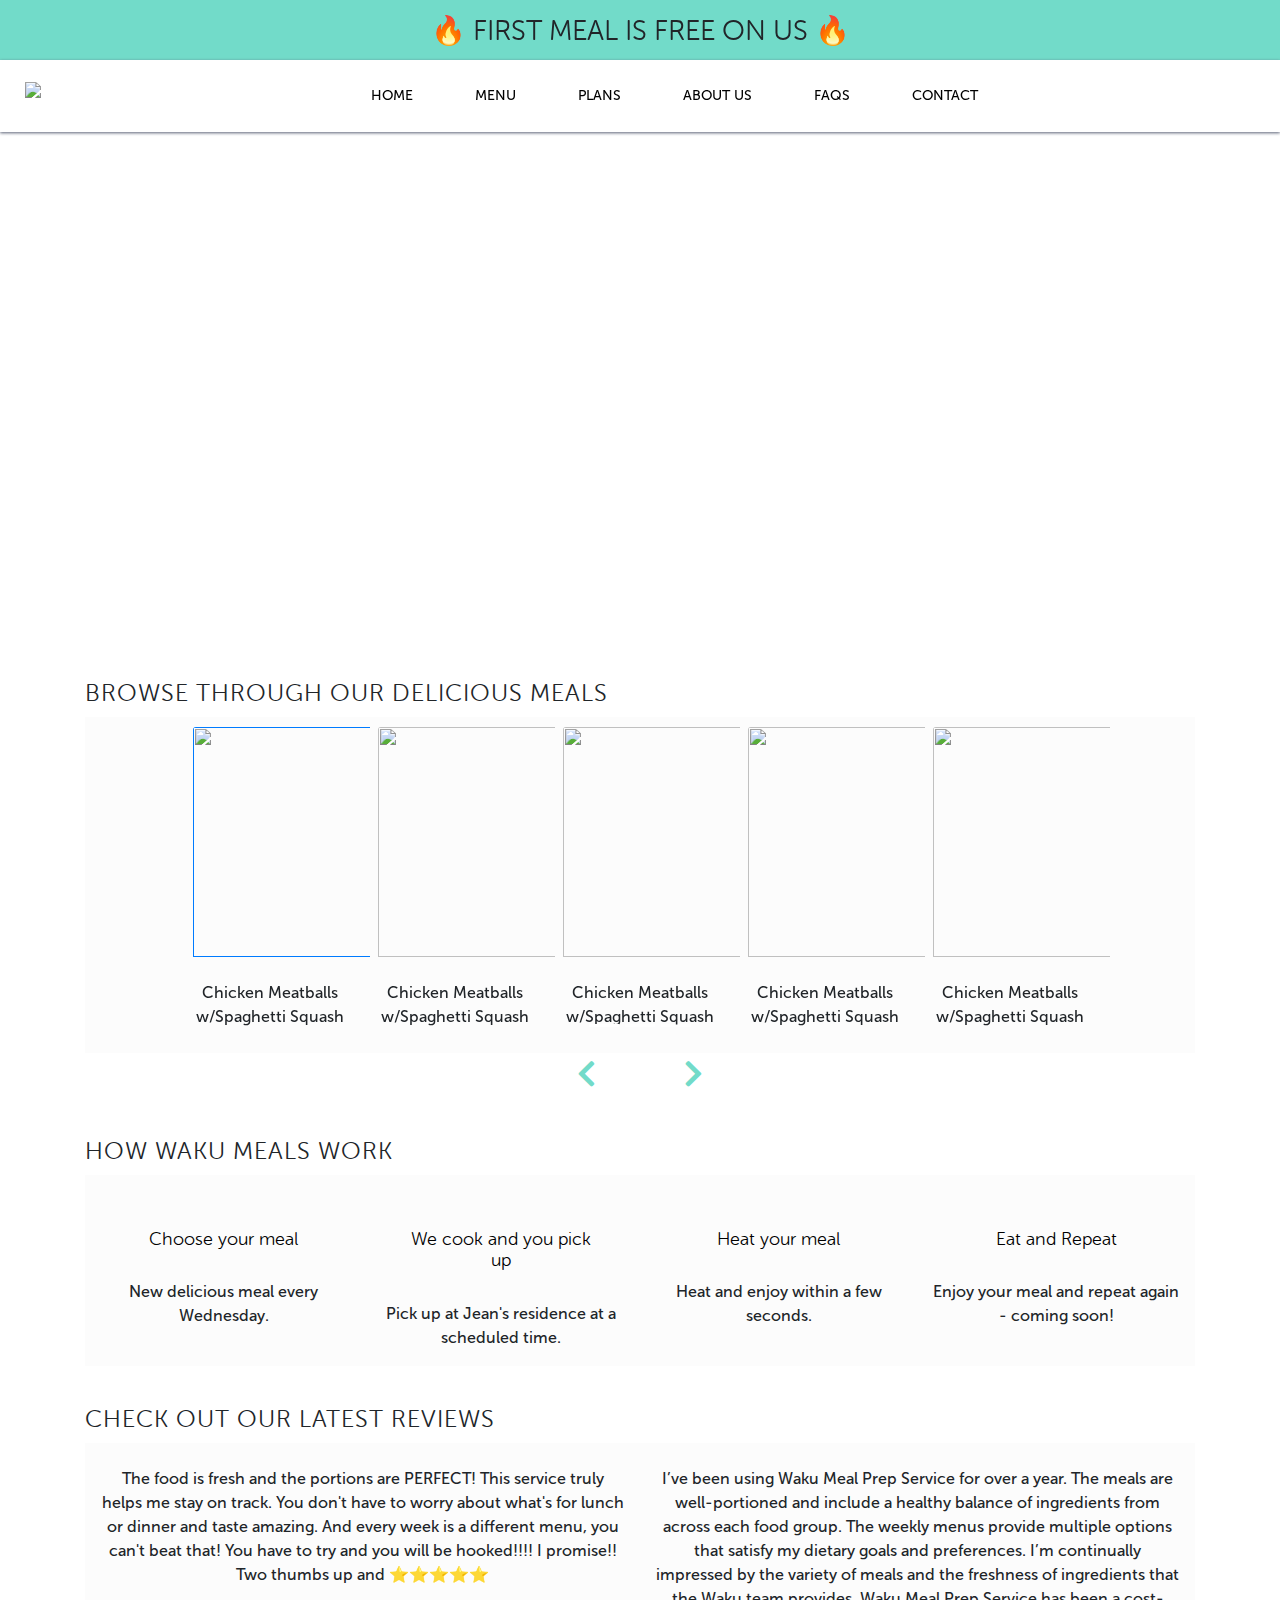
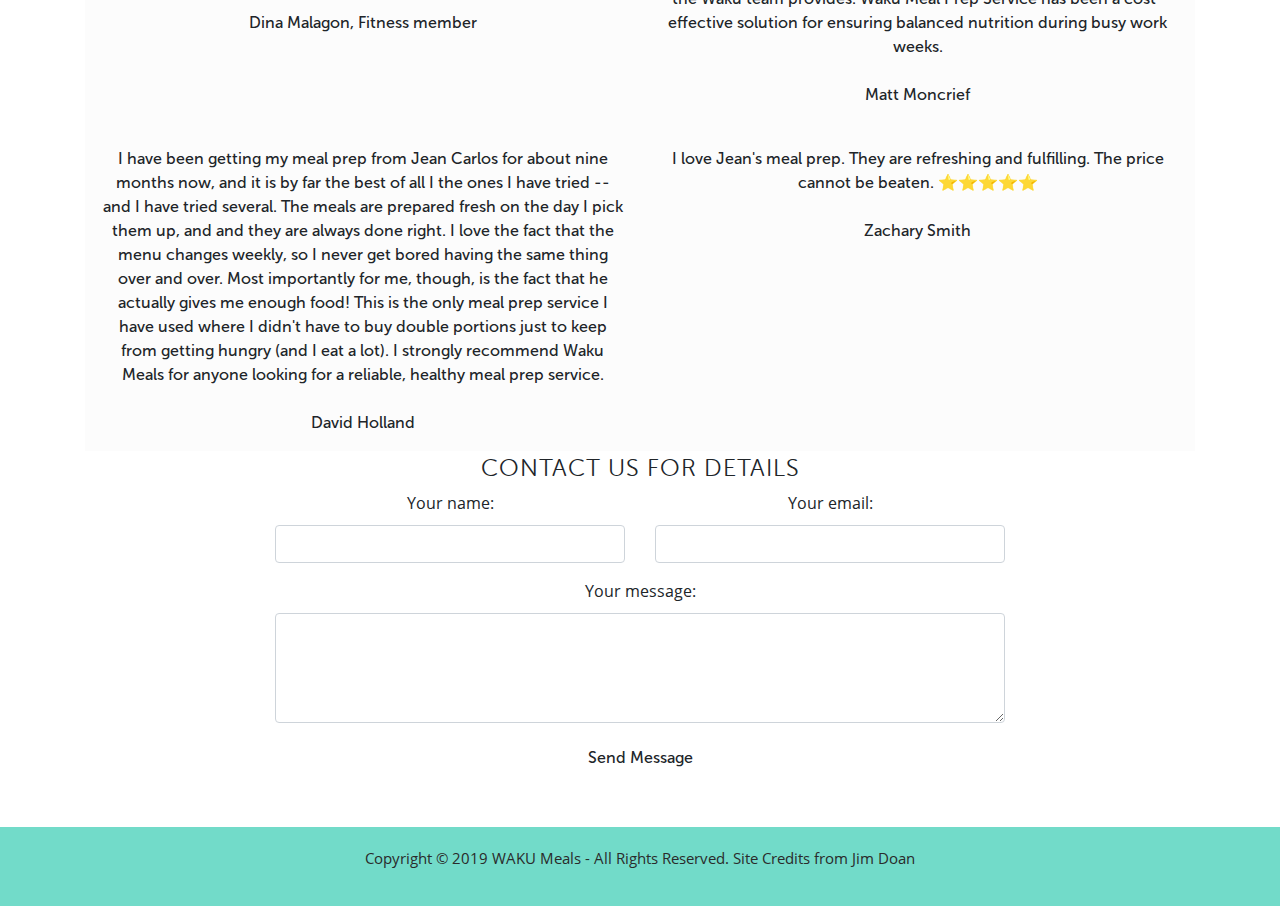
==== commit 73ba43e5: "deleted link on img in index.html" ====
--- a/index.html
+++ b/index.html
@@ -31,7 +31,7 @@
     <!-- =============================== NAVIGATION ================================= -->
     <nav id="navbar" class="navbar navbar-expand-lg navbar-dark fixed-top" style="margin-top: 60px;">
 
-      <a class="navbar-brand" href="#top">
+      <a class="navbar-brand" href="index.html">
         <img
           src="https://scontent.fatl1-2.fna.fbcdn.net/v/t1.0-9/61647781_10156549018184624_2807665149832331264_n.jpg?_nc_cat=103&_nc_oc=AQlvzIJRCAHhzGbCoZgHbg3MbM-l1LDbSIu4BvRNEyVLlgrst-mOybyg8D906gN0BTA&_nc_ht=scontent.fatl1-2.fna&oh=88c1833a4d853a28f896cf3b4d4f395a&oe=5E2B1287"
           alt="logo" height="55px" width="60px" class="left-icon">
@@ -107,7 +107,7 @@
                 <div class="row" style="justify-content: center;">
                   <div class="col-sm-6 col-md-2 ">
                     <div class="skill">
-                      <a href="https://mdbootstrap.com/img/Photos/Horizontal/Nature/4-col/img%20(77).jpg"
+                      <a href=""
                         data-size="1600x1067">
                         <img style='width: 11.7rem; height: 230px;' class="card-img-top"
                           src="https://www.bbcgoodfood.com/sites/default/files/recipe-collections/collection-image/2017/09/healthy-slow-cooker-collection-main-image-meatballs.jpg"
@@ -246,147 +246,57 @@
       <!--/.Carousel Wrapper-->
     </section>
 
-      <section id="main-section">
-        <div class="container text-center">
-          <h3 class="main-page-subtitle">HOW WAKU MEALS WORK</h3>
-          <div class="container-fluid" style='background-color: #fcfcfc;'>
-            <div class="os-animation" data-animation="fadeInUp">
-              <div class="row text-center how-section">
-
-                <div class="col-sm-6 col-md-3">
-                  <div class="skill">
-                    <span>
-                      <img style='width: 12rem;' class="card-img-top"
-                        src="https://sweetpeasandsaffron.com/wp-content/uploads/2017/07/ci-snack-150x150.jpg" alt="">
-                    </span>
-                   
-                        <h4 style='color: black;'>Choose your meal</h4>
-                   
-                    <p>New delicious meal every Wednesday.</p>
-                  </div>
-                </div>
-
-                <div class="col-sm-6 col-md-3">
-                  <div class="skill">
-                    <span>
-                      <img style='width: 12rem;' class="card-img-top"
-                        src="https://sweetpeasandsaffron.com/wp-content/uploads/2017/07/ci-lunch-150x150.jpg" alt="">
-                    </span>
-                    <h4 style='color: black;'>We cook and you pick up</h4>
-                    <p>Pick up at Jean's residence at a scheduled time.</p>
-                  </div>
-                </div>
-
-                <div class="col-sm-6 col-md-3">
-                  <div class="skill">
-                    <span>
-                      <img style='width: 12rem;' class="card-img-top"
-                        src="https://sweetpeasandsaffron.com/wp-content/uploads/2017/07/ci-dinner-150x150.jpg" alt="">
-                    </span>
-                    <h4 style='color: black;'>Heat your meal</h4>
-                    <p>Heat and enjoy within a few seconds.</p>
-                  </div>
-                </div>
-
-
-                <div class="col-sm-6 col-md-3">
-                  <div class="skill">
-                    <span>
-                      <img style='width: 12rem;' class="card-img-top"
-                        src="https://sweetpeasandsaffron.com/wp-content/uploads/2017/07/ci-breakfast-150x150.jpg"
-                        alt="">
-                    </span>
-                    <h4 style='color: black;'>Eat and Repeat</h4>
-                    <p>Enjoy your meal and repeat again - coming soon!</p>
-                  </div>
-                </div>
-              </div>
-              <!--- End of Row -->
-            </div>
-
-          </div> <!-- End container ! -->
-      </section>
-
-      <section id="main-section">
-        <div class="container text-center">
-          <h3 class="main-page-subtitle">CHECK OUT OUR LATEST REVIEWS</h3>
-
-          <div class="container-fluid" style='background-color: #fcfcfc;'>
-            <div class="os-animation" data-animation="fadeInUp">
-              <div class="row text-center">
-
-                <div class="col">
-                  <div>
-                    <span>
-                      <img style='width: 12rem;' class="card-img-top"
-                        src="https://wakumeals.netlify.com/img/UNADJUSTEDNONRAW_thumb_ca.jpg" alt="">
-                    </span>
-
-                    <p> The food is fresh and the portions are PERFECT!
-                      This service truly helps me stay on track.
-                      You don't have to worry about what's for lunch or dinner and taste
-                      amazing. And every week is a different
-                      menu, you can't beat that! You have to try and you will be hooked!!!! I
-                      promise!! Two thumbs up and
-                      ⭐️⭐️⭐️⭐️⭐️ <br><br>Dina Malagon, Fitness member</p>
-                  </div>
-                </div>
-
-                <div class="col">
-                  <div>
-                    <span>
-                      <img style='width: 12rem;' class="card-img-top"
-                        src="https://wakumeals.netlify.com/img/FullSizeRender.jpeg" alt="">
-                    </span>
-
-                    <p> I’ve been using Waku Meal Prep Service for over a year. The meals are
-                      well-portioned and include a healthy
-                      balance of ingredients from across each food group. The weekly menus
-                      provide multiple options that satisfy
-                      my dietary goals and preferences. I’m continually impressed by the
-                      variety of meals and the freshness of
-                      ingredients that the Waku team provides. Waku Meal Prep Service has been
-                      a cost-effective solution for
-                      ensuring balanced nutrition during busy work weeks.<br><br>Matt Moncrief</p>
-                  </div>
-                </div>
-              </div>
-              <div class="row">
-                <div class="col">
-                  <div>
-                    <span>
-                      <img style='width: 12rem;' class="card-img-top"
-                        src="https://wakumeals.netlify.com/img/UNADJUSTEDNONRAW_thumb_cc.jpg" alt="">
-                    </span>
-
-                    <p> I have been getting my meal prep from Jean Carlos for about nine months
-                      now, and it is by far the best of
-                      all I the ones I have tried -- and I have tried several. The meals are
-                      prepared fresh on the day I pick them
-                      up, and and they are always done right. I love the fact that the menu
-                      changes weekly, so I never get bored
-                      having the same thing over and over. Most importantly for me, though, is
-                      the fact that he actually gives me
-                      enough food! This is the only meal prep service I have used where I
-                      didn't have to buy double portions just
-                      to keep from getting hungry (and I eat a lot). I strongly recommend Waku
-                      Meals for anyone looking for a
-                      reliable, healthy meal prep service.<br><br>David Holland</p>
-                  </div>
-                </div>
-
-                <div class="col">
-                  <div>
-                    <span>
-                      <img style='width: 12rem;' class="card-img-top"
-                        src="https://scontent.fatl1-1.fna.fbcdn.net/v/t31.0-8/13987509_10210096878842785_832667587842060171_o.jpg?_nc_cat=102&_nc_oc=AQk3ZmPBhBSXfPDbRDEpFTh6OvHBSkdZIQhxqmLKk86JrbTNGOmxb-3Z4TbrPRVcqGM&_nc_ht=scontent.fatl1-1.fna&oh=762043ba2aecc7f7fd938fcecbd52a76&oe=5E07D98C"
-                        alt="">
-                    </span>
-
-                    <p>I love Jean's meal prep. They are refreshing and fulfilling. The price cannot be beaten.
-                      ⭐️⭐️⭐️⭐️⭐️
-                      <br><br>Zachary Smith</p>
-                  </div>
+    <section id="main-section">
+      <div class="container text-center">
+        <h3 class="main-page-subtitle">HOW WAKU MEALS WORK</h3>
+        <div class="container-fluid" style='background-color: #fcfcfc;'>
+          <div class="os-animation" data-animation="fadeInUp">
+            <div class="row text-center how-section">
+
+              <div class="col-sm-6 col-md-3">
+                <div class="skill">
+                  <span>
+                    <img style='width: 12rem;' class="card-img-top"
+                      src="https://sweetpeasandsaffron.com/wp-content/uploads/2017/07/ci-snack-150x150.jpg" alt="">
+                  </span>
+
+                  <h4 style='color: black;'>Choose your meal</h4>
+
+                  <p>New delicious meal every Wednesday.</p>
+                </div>
+              </div>
+
+              <div class="col-sm-6 col-md-3">
+                <div class="skill">
+                  <span>
+                    <img style='width: 12rem;' class="card-img-top"
+                      src="https://sweetpeasandsaffron.com/wp-content/uploads/2017/07/ci-lunch-150x150.jpg" alt="">
+                  </span>
+                  <h4 style='color: black;'>We cook and you pick up</h4>
+                  <p>Pick up at Jean's residence at a scheduled time.</p>
+                </div>
+              </div>
+
+              <div class="col-sm-6 col-md-3">
+                <div class="skill">
+                  <span>
+                    <img style='width: 12rem;' class="card-img-top"
+                      src="https://sweetpeasandsaffron.com/wp-content/uploads/2017/07/ci-dinner-150x150.jpg" alt="">
+                  </span>
+                  <h4 style='color: black;'>Heat your meal</h4>
+                  <p>Heat and enjoy within a few seconds.</p>
+                </div>
+              </div>
+
+
+              <div class="col-sm-6 col-md-3">
+                <div class="skill">
+                  <span>
+                    <img style='width: 12rem;' class="card-img-top"
+                      src="https://sweetpeasandsaffron.com/wp-content/uploads/2017/07/ci-breakfast-150x150.jpg" alt="">
+                  </span>
+                  <h4 style='color: black;'>Eat and Repeat</h4>
+                  <p>Enjoy your meal and repeat again - coming soon!</p>
                 </div>
               </div>
             </div>
@@ -394,88 +304,177 @@
           </div>
 
         </div> <!-- End container ! -->
-      </section>
-
-      <!-- <!================================== CONTACT ====================================->  -->
-      <section id="contact" style="margin-top: -66px;">
-        <div class="container text-center">
-          <div class="row justify-content-center">
-            <div class="col-sm-8">
-              <h3 class="contact-detail" style="font-size: 24px;  letter-spacing: 1px; ">
-                CONTACT US FOR DETAILS</h3>
-              <form action="mailto:wakumeals@hotmail.com" method="post" enctype="text/plain">
-                <div class="row">
-
-                  <div class="col-md-6">
-                    <div class="form-group">
-                      <label>Your name:</label>
-                      <input type="text" class="form-control">
-                    </div>
-                  </div>
-
-                  <div class="col-md-6">
-                    <div class="form-group">
-                      <label>Your email:</label>
-                      <input type="email" class="form-control">
-                    </div>
-                  </div>
-
-                </div> <!-- End row ! -->
-
-                <div class="form-group">
-                  <label>Your message:</label>
-                  <textarea rows="4" class="form-control" type="text"></textarea>
-                </div>
-
+    </section>
+
+    <section id="main-section">
+      <div class="container text-center">
+        <h3 class="main-page-subtitle">CHECK OUT OUR LATEST REVIEWS</h3>
+
+        <div class="container-fluid" style='background-color: #fcfcfc;'>
+          <div class="os-animation" data-animation="fadeInUp">
+            <div class="row text-center">
+
+              <div class="col">
                 <div>
-                  <button class="btn btn-custom" type="submit" value="Send">Send Message</button>
-                </div>
-              </form> <!-- End form ! -->
-            </div> <!-- End col-sm-8 ! -->
-          </div> <!-- End row ! -->
-        </div> <!-- End container ! -->
-      </section>
-
-      <!--================================ FOOTER ======================================-->
-      <footer>
-        <div class="container-fluid text-center">
-
-          <div class="copyright-area">
-            <p>
-              Copyright © 2019 WAKU Meals - All Rights Reserved. Site Credits from Jim Doan
-
-            </p>
+                  <span>
+                    <img style='width: 12rem;' class="card-img-top"
+                      src="https://wakumeals.netlify.com/img/UNADJUSTEDNONRAW_thumb_ca.jpg" alt="">
+                  </span>
+
+                  <p> The food is fresh and the portions are PERFECT!
+                    This service truly helps me stay on track.
+                    You don't have to worry about what's for lunch or dinner and taste
+                    amazing. And every week is a different
+                    menu, you can't beat that! You have to try and you will be hooked!!!! I
+                    promise!! Two thumbs up and
+                    ⭐️⭐️⭐️⭐️⭐️ <br><br>Dina Malagon, Fitness member</p>
+                </div>
+              </div>
+
+              <div class="col">
+                <div>
+                  <span>
+                    <img style='width: 12rem;' class="card-img-top"
+                      src="https://wakumeals.netlify.com/img/FullSizeRender.jpeg" alt="">
+                  </span>
+
+                  <p> I’ve been using Waku Meal Prep Service for over a year. The meals are
+                    well-portioned and include a healthy
+                    balance of ingredients from across each food group. The weekly menus
+                    provide multiple options that satisfy
+                    my dietary goals and preferences. I’m continually impressed by the
+                    variety of meals and the freshness of
+                    ingredients that the Waku team provides. Waku Meal Prep Service has been
+                    a cost-effective solution for
+                    ensuring balanced nutrition during busy work weeks.<br><br>Matt Moncrief</p>
+                </div>
+              </div>
+            </div>
+            <div class="row">
+              <div class="col">
+                <div>
+                  <span>
+                    <img style='width: 12rem;' class="card-img-top"
+                      src="https://wakumeals.netlify.com/img/UNADJUSTEDNONRAW_thumb_cc.jpg" alt="">
+                  </span>
+
+                  <p> I have been getting my meal prep from Jean Carlos for about nine months
+                    now, and it is by far the best of
+                    all I the ones I have tried -- and I have tried several. The meals are
+                    prepared fresh on the day I pick them
+                    up, and and they are always done right. I love the fact that the menu
+                    changes weekly, so I never get bored
+                    having the same thing over and over. Most importantly for me, though, is
+                    the fact that he actually gives me
+                    enough food! This is the only meal prep service I have used where I
+                    didn't have to buy double portions just
+                    to keep from getting hungry (and I eat a lot). I strongly recommend Waku
+                    Meals for anyone looking for a
+                    reliable, healthy meal prep service.<br><br>David Holland</p>
+                </div>
+              </div>
+
+              <div class="col">
+                <div>
+                  <span>
+                    <img style='width: 12rem;' class="card-img-top"
+                      src="https://scontent.fatl1-1.fna.fbcdn.net/v/t31.0-8/13987509_10210096878842785_832667587842060171_o.jpg?_nc_cat=102&_nc_oc=AQk3ZmPBhBSXfPDbRDEpFTh6OvHBSkdZIQhxqmLKk86JrbTNGOmxb-3Z4TbrPRVcqGM&_nc_ht=scontent.fatl1-1.fna&oh=762043ba2aecc7f7fd938fcecbd52a76&oe=5E07D98C"
+                      alt="">
+                  </span>
+
+                  <p>I love Jean's meal prep. They are refreshing and fulfilling. The price cannot be beaten.
+                    ⭐️⭐️⭐️⭐️⭐️
+                    <br><br>Zachary Smith</p>
+                </div>
+              </div>
+            </div>
           </div>
-
-        </div> <!-- End container-fluid ! -->
-      </footer>
-      <!--================================ SCRIPTS =====================================-->
-      <!-- jQuery first, then Popper.js, then Bootstrap JS -->
-      <!-- JQuery -->
-      <script type="text/javascript" src="https://cdnjs.cloudflare.com/ajax/libs/jquery/3.4.1/jquery.min.js"></script>
-      <!-- Bootstrap tooltips -->
-      <script type="text/javascript" src="https://cdnjs.cloudflare.com/ajax/libs/popper.js/1.14.4/umd/popper.min.js">
-      </script>
-      <!-- Bootstrap core JavaScript -->
-      <script type="text/javascript"
-        src="https://cdnjs.cloudflare.com/ajax/libs/twitter-bootstrap/4.3.1/js/bootstrap.min.js"></script>
-      <!-- MDB core JavaScript -->
-      <script type="text/javascript" src="https://cdnjs.cloudflare.com/ajax/libs/mdbootstrap/4.8.10/js/mdb.min.js">
-      </script>
-      <script src="https://code.jquery.com/jquery-3.4.1.min.js"
-        integrity="sha256-CSXorXvZcTkaix6Yvo6HppcZGetbYMGWSFlBw8HfCJo=" crossorigin="anonymous"></script>
-      <script src="https://maxcdn.bootstrapcdn.com/bootstrap/3.3.7/js/bootstrap.min.js"
-        integrity="sha384-Tc5IQib027qvyjSMfHjOMaLkfuWVxZxUPnCJA7l2mCWNIpG9mGCD8wGNIcPD7Txa" crossorigin="anonymous">
-      </script>
-      <script src="https://code.jquery.com/jquery-3.3.1.slim.min.js"
-        integrity="sha384-q8i/X+965DzO0rT7abK41JStQIAqVgRVzpbzo5smXKp4YfRvH+8abtTE1Pi6jizo" crossorigin="anonymous">
-      </script>
-      <script src="https://cdnjs.cloudflare.com/ajax/libs/popper.js/1.14.7/umd/popper.min.js"
-        integrity="sha384-UO2eT0CpHqdSJQ6hJty5KVphtPhzWj9WO1clHTMGa3JDZwrnQq4sF86dIHNDz0W1" crossorigin="anonymous">
-      </script>
-      <script src="https://stackpath.bootstrapcdn.com/bootstrap/4.3.1/js/bootstrap.min.js"
-        integrity="sha384-JjSmVgyd0p3pXB1rRibZUAYoIIy6OrQ6VrjIEaFf/nJGzIxFDsf4x0xIM+B07jRM" crossorigin="anonymous">
-      </script>
+          <!--- End of Row -->
+        </div>
+
+      </div> <!-- End container ! -->
+    </section>
+
+    <!-- <!================================== CONTACT ====================================->  -->
+    <section id="contact" style="margin-top: -66px;">
+      <div class="container text-center">
+        <div class="row justify-content-center">
+          <div class="col-sm-8">
+            <h3 class="contact-detail" style="font-size: 24px;  letter-spacing: 1px; ">
+              CONTACT US FOR DETAILS</h3>
+            <form action="mailto:wakumeals@hotmail.com" method="post" enctype="text/plain">
+              <div class="row">
+
+                <div class="col-md-6">
+                  <div class="form-group">
+                    <label>Your name:</label>
+                    <input type="text" class="form-control">
+                  </div>
+                </div>
+
+                <div class="col-md-6">
+                  <div class="form-group">
+                    <label>Your email:</label>
+                    <input type="email" class="form-control">
+                  </div>
+                </div>
+
+              </div> <!-- End row ! -->
+
+              <div class="form-group">
+                <label>Your message:</label>
+                <textarea rows="4" class="form-control" type="text"></textarea>
+              </div>
+
+              <div>
+                <button class="btn btn-custom" type="submit" value="Send">Send Message</button>
+              </div>
+            </form> <!-- End form ! -->
+          </div> <!-- End col-sm-8 ! -->
+        </div> <!-- End row ! -->
+      </div> <!-- End container ! -->
+    </section>
+
+    <!--================================ FOOTER ======================================-->
+    <footer>
+      <div class="container-fluid text-center">
+
+        <div class="copyright-area">
+          <p>
+            Copyright © 2019 WAKU Meals - All Rights Reserved. Site Credits from Jim Doan
+
+          </p>
+        </div>
+
+      </div> <!-- End container-fluid ! -->
+    </footer>
+    <!--================================ SCRIPTS =====================================-->
+    <!-- jQuery first, then Popper.js, then Bootstrap JS -->
+    <!-- JQuery -->
+    <script type="text/javascript" src="https://cdnjs.cloudflare.com/ajax/libs/jquery/3.4.1/jquery.min.js"></script>
+    <!-- Bootstrap tooltips -->
+    <script type="text/javascript" src="https://cdnjs.cloudflare.com/ajax/libs/popper.js/1.14.4/umd/popper.min.js">
+    </script>
+    <!-- Bootstrap core JavaScript -->
+    <script type="text/javascript"
+      src="https://cdnjs.cloudflare.com/ajax/libs/twitter-bootstrap/4.3.1/js/bootstrap.min.js"></script>
+    <!-- MDB core JavaScript -->
+    <script type="text/javascript" src="https://cdnjs.cloudflare.com/ajax/libs/mdbootstrap/4.8.10/js/mdb.min.js">
+    </script>
+    <script src="https://code.jquery.com/jquery-3.4.1.min.js"
+      integrity="sha256-CSXorXvZcTkaix6Yvo6HppcZGetbYMGWSFlBw8HfCJo=" crossorigin="anonymous"></script>
+    <script src="https://maxcdn.bootstrapcdn.com/bootstrap/3.3.7/js/bootstrap.min.js"
+      integrity="sha384-Tc5IQib027qvyjSMfHjOMaLkfuWVxZxUPnCJA7l2mCWNIpG9mGCD8wGNIcPD7Txa" crossorigin="anonymous">
+    </script>
+    <script src="https://code.jquery.com/jquery-3.3.1.slim.min.js"
+      integrity="sha384-q8i/X+965DzO0rT7abK41JStQIAqVgRVzpbzo5smXKp4YfRvH+8abtTE1Pi6jizo" crossorigin="anonymous">
+    </script>
+    <script src="https://cdnjs.cloudflare.com/ajax/libs/popper.js/1.14.7/umd/popper.min.js"
+      integrity="sha384-UO2eT0CpHqdSJQ6hJty5KVphtPhzWj9WO1clHTMGa3JDZwrnQq4sF86dIHNDz0W1" crossorigin="anonymous">
+    </script>
+    <script src="https://stackpath.bootstrapcdn.com/bootstrap/4.3.1/js/bootstrap.min.js"
+      integrity="sha384-JjSmVgyd0p3pXB1rRibZUAYoIIy6OrQ6VrjIEaFf/nJGzIxFDsf4x0xIM+B07jRM" crossorigin="anonymous">
+    </script>
   </body>
 
 </html>
--- a/assets/style/css/style.css
+++ b/assets/style/css/style.css
@@ -663,7 +663,107 @@
 }
 
 /**************************** MEDIA-QUERY ***************************/
-/**************************** MEDIA-QUERY-IPHONE ***************************/
+/* ----------- iPhone 5, 5S, 5C and 5SE ----------- */
+@media only screen 
+  and (min-device-width: 320px) 
+  and (max-device-width: 568px)
+  and (-webkit-min-device-pixel-ratio: 2) {
+    .carousel-section {
+      margin-bottom: 1256px !important;
+    }
+    .nav-header {
+      font-size: 18px;
+    }
+    #header #header-container {
+      padding: 20px!important;
+      background: url("https://hips.hearstapps.com/hmg-prod.s3.amazonaws.com/images/healthy-meals-half-hour-1518191490.jpg")!important;
+      background-position: center;
+      background-repeat: no-repeat!important;
+      background-size: cover;
+      height: 530px!important;
+      width: 100% !important;
+    }
+    .skill:hover {
+      background: #72dbc9;
+      width: 327px;
+    }
+  
+    .skill img {
+      margin-top: 10px;
+      padding-right: 10px;
+    }
+    .how-section h4 {
+      font-size: 23px !important;
+    }
+}
+/**************************** MEDIA-QUERY-IPHONE 6, 7, 8 ***************************/
+@media only screen 
+  and (min-device-width: 375px) 
+  and (max-device-width: 667px) 
+  and (-webkit-min-device-pixel-ratio: 2) { 
+    .carousel-section {
+      margin-bottom: 1146px !important;
+    }
+    .nav-header {
+      font-size: 21px;
+    }
+    #header #header-container {
+      padding: 20px!important;
+      background: url("https://hips.hearstapps.com/hmg-prod.s3.amazonaws.com/images/healthy-meals-half-hour-1518191490.jpg")!important;
+      background-position: center;
+      background-repeat: no-repeat!important;
+      background-size: cover;
+      height: 530px!important;
+      width: 100% !important;
+    }
+    .skill:hover {
+      background: #72dbc9;
+      width: 327px;
+    }
+  
+    .skill img {
+      margin-top: 10px;
+      padding-right: 10px;
+    }
+    .how-section h4 {
+      font-size: 23px !important;
+    }
+}
+
+/**************************** MEDIA-QUERY-IPHONE 6, 7, 8 ***************************/
+@media only screen 
+  and (min-device-width: 414px) 
+  and (max-device-width: 736px) 
+  and (-webkit-min-device-pixel-ratio: 3) { 
+    .carousel-section {
+      margin-bottom: 1146px !important;
+    }
+    .nav-header {
+      font-size: 21px;
+    }
+    #header #header-container {
+      padding: 20px!important;
+      background: url("https://hips.hearstapps.com/hmg-prod.s3.amazonaws.com/images/healthy-meals-half-hour-1518191490.jpg")!important;
+      background-position: center;
+      background-repeat: no-repeat!important;
+      background-size: cover;
+      height: 530px!important;
+      width: 100% !important;
+    }
+    .skill:hover {
+      background: #72dbc9;
+      width: 327px;
+    }
+  
+    .skill img {
+      margin-top: 10px;
+      padding-right: 10px;
+    }
+    .how-section h4 {
+      font-size: 23px !important;
+    }
+}
+/**************************** MEDIA-QUERY-IPHONE X ***************************/
 @media only screen and (min-device-width: 375px) and (max-device-height: 812px) and (-webkit-device-pixel-ratio: 3) {
   .carousel-section {
     margin-bottom: 1146px !important;
@@ -672,13 +772,12 @@
     font-size: 21px;
   }
   #header #header-container {
-    padding: 50px;
-    background: url("https://hips.hearstapps.com/hmg-prod.s3.amazonaws.com/images/healthy-meals-half-hour-1518191490.jpg");
-    background-attachment: fixed;
+    padding: 20px!important;
+    background: url("https://hips.hearstapps.com/hmg-prod.s3.amazonaws.com/images/healthy-meals-half-hour-1518191490.jpg")!important;
     background-position: center;
-    background-repeat: no-repeat;
+    background-repeat: no-repeat!important;
     background-size: cover;
-    height: 530px;
+    height: 530px!important;
     width: 100% !important;
   }
   .skill:hover {
@@ -695,8 +794,60 @@
   }
 }
 
+/* ----------- iPad 1, 2, Mini and Air ----------- */
+/* Portrait and Landscape */
+@media only screen 
+  and (min-device-width: 768px) 
+  and (max-device-width: 1024px) 
+  and (-webkit-min-device-pixel-ratio: 1) {
+    #header #header-container {
+      padding: 20px!important;
+      background: url("https://hips.hearstapps.com/hmg-prod.s3.amazonaws.com/images/healthy-meals-half-hour-1518191490.jpg")!important;
+      background-position: center!important;
+      background-repeat: no-repeat!important;
+      background-size: cover!important; 
+      height: 530px!important;
+      width: 100% !important;
+    }
+    .card-img-top {
+      width: 7.4rem !important;
+      height: 200px;
+    }
+    .controls-top {
+      margin-top: 56px !important;
+    }
+    .skill:hover {
+      background: #72dbc9;
+      width: 110px !important;
+    }
+    .skill img {
+      margin-top: 10px;
+      padding-right: 10px !important;
+    }
+    .how-section h4 {
+      font-size: 22px !important;
+    }
+    .footer-contact {
+      margin-top: 60px !important;
+    }
+    .footer-plans {
+      margin-top: 60px !important;
+    }
+    .footer-faqs {
+      margin-top: 328px !important;
+    }
+}
 /**************************** MEDIA-QUERY-IPAD PRO ***************************/
 @media only screen and (min-device-width: 1024px) and (max-device-width: 1366px) and (-webkit-min-device-pixel-ratio: 2) and (orientation: portrait) {
+  #header #header-container {
+    padding: 20px!important;
+    background: url("https://hips.hearstapps.com/hmg-prod.s3.amazonaws.com/images/healthy-meals-half-hour-1518191490.jpg")!important;
+    background-position: center!important;
+    background-repeat: no-repeat!important;
+    background-size: cover!important; 
+    height: 530px!important;
+    width: 100% !important;
+  }
   .card-img-top {
     width: 9.8rem !important;
     height: 230px;
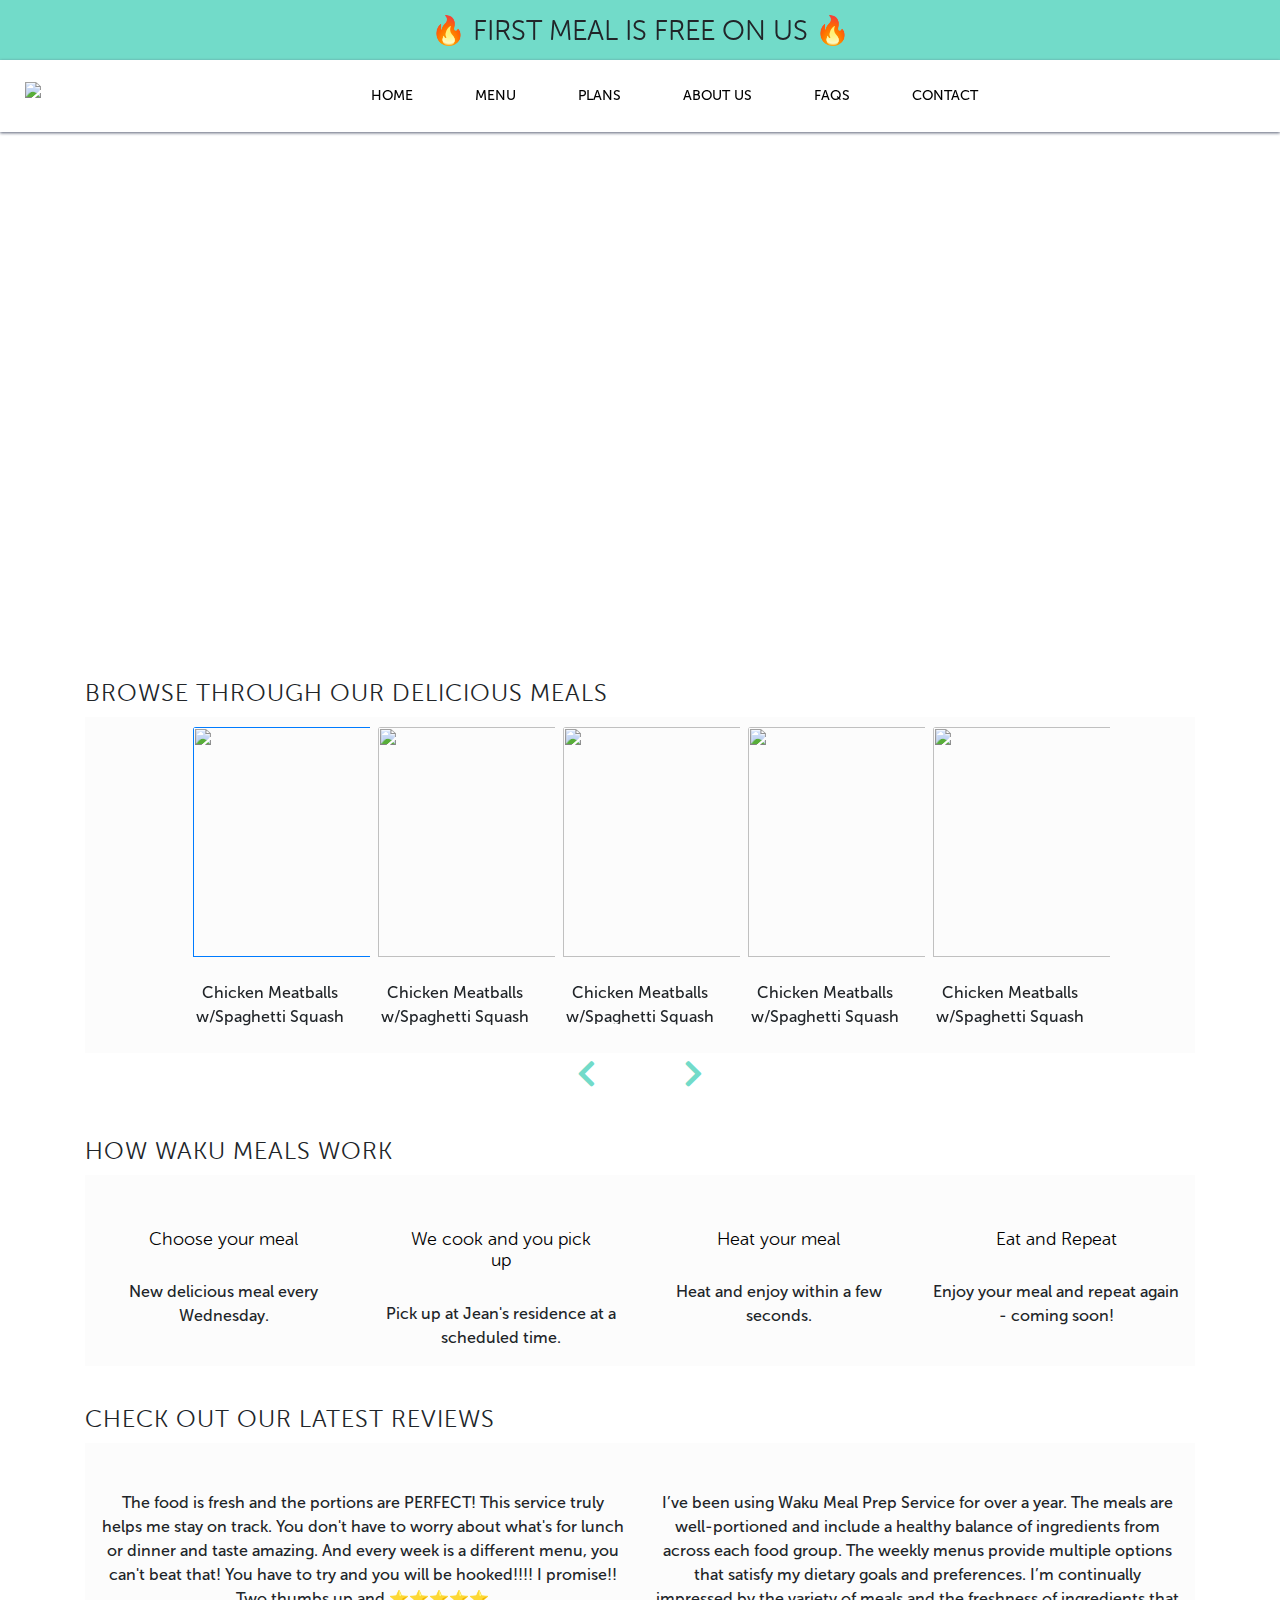
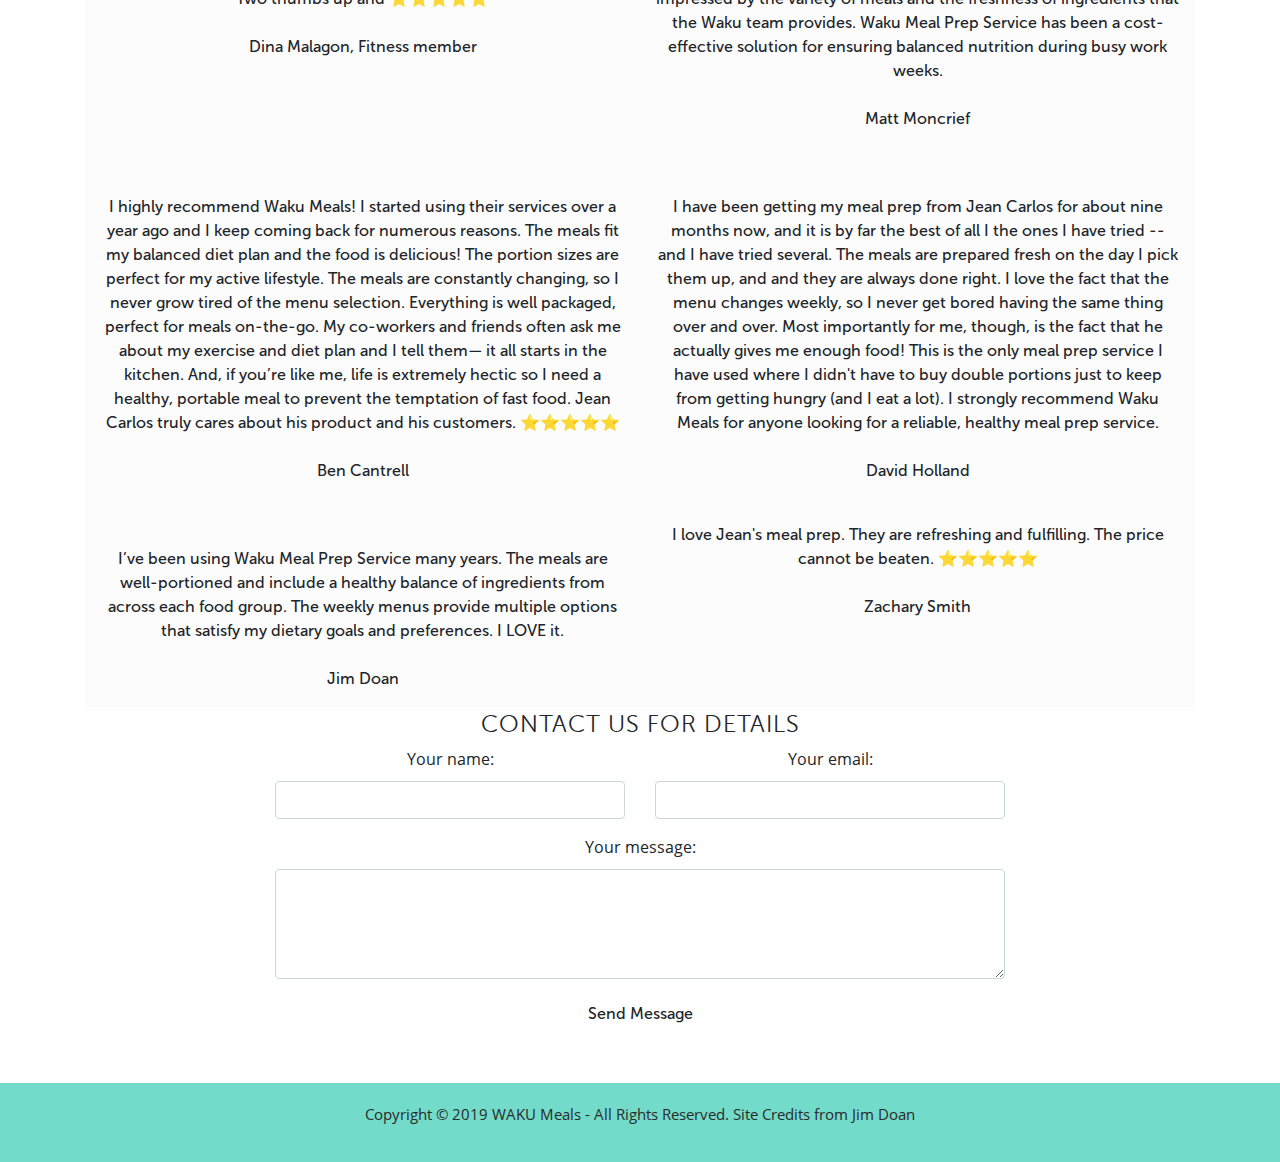
==== commit cc30e245: "updated review section" ====
--- a/index.html
+++ b/index.html
@@ -107,8 +107,7 @@
                 <div class="row" style="justify-content: center;">
                   <div class="col-sm-6 col-md-2 ">
                     <div class="skill">
-                      <a href=""
-                        data-size="1600x1067">
+                      <a href="" data-size="1600x1067">
                         <img style='width: 11.7rem; height: 230px;' class="card-img-top"
                           src="https://www.bbcgoodfood.com/sites/default/files/recipe-collections/collection-image/2017/09/healthy-slow-cooker-collection-main-image-meatballs.jpg"
                           alt="">
@@ -320,7 +319,8 @@
                     <img style='width: 12rem;' class="card-img-top"
                       src="https://wakumeals.netlify.com/img/UNADJUSTEDNONRAW_thumb_ca.jpg" alt="">
                   </span>
-
+                <br>
+                <br>
                   <p> The food is fresh and the portions are PERFECT!
                     This service truly helps me stay on track.
                     You don't have to worry about what's for lunch or dinner and taste
@@ -337,7 +337,8 @@
                     <img style='width: 12rem;' class="card-img-top"
                       src="https://wakumeals.netlify.com/img/FullSizeRender.jpeg" alt="">
                   </span>
-
+                  <br>
+                  <br>
                   <p> I’ve been using Waku Meal Prep Service for over a year. The meals are
                     well-portioned and include a healthy
                     balance of ingredients from across each food group. The weekly menus
@@ -350,30 +351,69 @@
                 </div>
               </div>
             </div>
-            <div class="row">
+            <div class="row text-center">
+
               <div class="col">
                 <div>
                   <span>
                     <img style='width: 12rem;' class="card-img-top"
-                      src="https://wakumeals.netlify.com/img/UNADJUSTEDNONRAW_thumb_cc.jpg" alt="">
-                  </span>
-
-                  <p> I have been getting my meal prep from Jean Carlos for about nine months
-                    now, and it is by far the best of
-                    all I the ones I have tried -- and I have tried several. The meals are
-                    prepared fresh on the day I pick them
-                    up, and and they are always done right. I love the fact that the menu
-                    changes weekly, so I never get bored
-                    having the same thing over and over. Most importantly for me, though, is
-                    the fact that he actually gives me
-                    enough food! This is the only meal prep service I have used where I
-                    didn't have to buy double portions just
-                    to keep from getting hungry (and I eat a lot). I strongly recommend Waku
-                    Meals for anyone looking for a
-                    reliable, healthy meal prep service.<br><br>David Holland</p>
-                </div>
-              </div>
-
+                      src="https://scontent.fatl1-2.fna.fbcdn.net/v/t1.0-9/35305980_10102938463233383_6821322670743748608_o.jpg?_nc_cat=104&_nc_oc=AQkvtFLFE3C-mXODNP0x9rSKM_NOe8O1ucd60L3pG7Y0ygci_jFr5980u18CiWxLq7s&_nc_ht=scontent.fatl1-2.fna&oh=fc6d0d2d6076b196e977c593483b32d0&oe=5E55CDE8" alt="">
+                  </span>
+                  <br>
+                  <br>
+                  <p> I highly recommend Waku Meals! I started using their services over a year ago and I keep coming
+                    back for numerous reasons. The meals fit my balanced diet plan and the food is delicious! The
+                    portion sizes are perfect for my active lifestyle. The meals are constantly changing, so I never
+                    grow tired of the menu selection. Everything is well packaged, perfect for meals on-the-go. My
+                    co-workers and friends often ask me about my exercise and diet plan and I tell them— it all starts
+                    in the kitchen. And, if you’re like me, life is extremely hectic so I need a healthy, portable meal
+                    to prevent the temptation of fast food. Jean Carlos truly cares about his product and his customers.
+                    ⭐️⭐️⭐️⭐️⭐️ <br><br>Ben Cantrell</p>
+                </div>
+              </div>
+
+              <div class="col">
+                  <div>
+                    <span>
+                      <img style='width: 12rem;' class="card-img-top"
+                        src="https://wakumeals.netlify.com/img/UNADJUSTEDNONRAW_thumb_cc.jpg" alt="">
+                    </span>
+                    <br>
+                    <br>
+                    <p> I have been getting my meal prep from Jean Carlos for about nine months
+                      now, and it is by far the best of
+                      all I the ones I have tried -- and I have tried several. The meals are
+                      prepared fresh on the day I pick them
+                      up, and and they are always done right. I love the fact that the menu
+                      changes weekly, so I never get bored
+                      having the same thing over and over. Most importantly for me, though, is
+                      the fact that he actually gives me
+                      enough food! This is the only meal prep service I have used where I
+                      didn't have to buy double portions just
+                      to keep from getting hungry (and I eat a lot). I strongly recommend Waku
+                      Meals for anyone looking for a
+                      reliable, healthy meal prep service.<br><br>David Holland</p>
+                  </div>
+                </div>
+  
+            </div>
+            <div class="row">
+                <div class="col">
+                    <div>
+                      <span>
+                        <img style='width: 12rem;' class="card-img-top"
+                          src="https://scontent.fatl1-1.fna.fbcdn.net/v/t1.0-9/60009935_10156504698099624_338956229135040512_n.jpg?_nc_cat=100&_nc_oc=AQnDbu3P1ZHYoKFaPm5ki0HieAwvJiIv-pNcGVcAc037d2SFiy_IeocinHPepllrtdQ&_nc_ht=scontent.fatl1-1.fna&oh=beeb3d13f1ecb16d03f84a18c841ed5a&oe=5E1F70CD" alt="">
+                      </span>
+                      <br>
+                      <br>
+                      <p> I’ve been using Waku Meal Prep Service many years. The meals are
+                        well-portioned and include a healthy
+                        balance of ingredients from across each food group. The weekly menus
+                        provide multiple options that satisfy
+                        my dietary goals and preferences. I LOVE it.<br><br>Jim Doan</p>
+                    </div>
+                  </div>
+             
               <div class="col">
                 <div>
                   <span>
@@ -381,7 +421,7 @@
                       src="https://scontent.fatl1-1.fna.fbcdn.net/v/t31.0-8/13987509_10210096878842785_832667587842060171_o.jpg?_nc_cat=102&_nc_oc=AQk3ZmPBhBSXfPDbRDEpFTh6OvHBSkdZIQhxqmLKk86JrbTNGOmxb-3Z4TbrPRVcqGM&_nc_ht=scontent.fatl1-1.fna&oh=762043ba2aecc7f7fd938fcecbd52a76&oe=5E07D98C"
                       alt="">
                   </span>
-
+                 
                   <p>I love Jean's meal prep. They are refreshing and fulfilling. The price cannot be beaten.
                     ⭐️⭐️⭐️⭐️⭐️
                     <br><br>Zachary Smith</p>
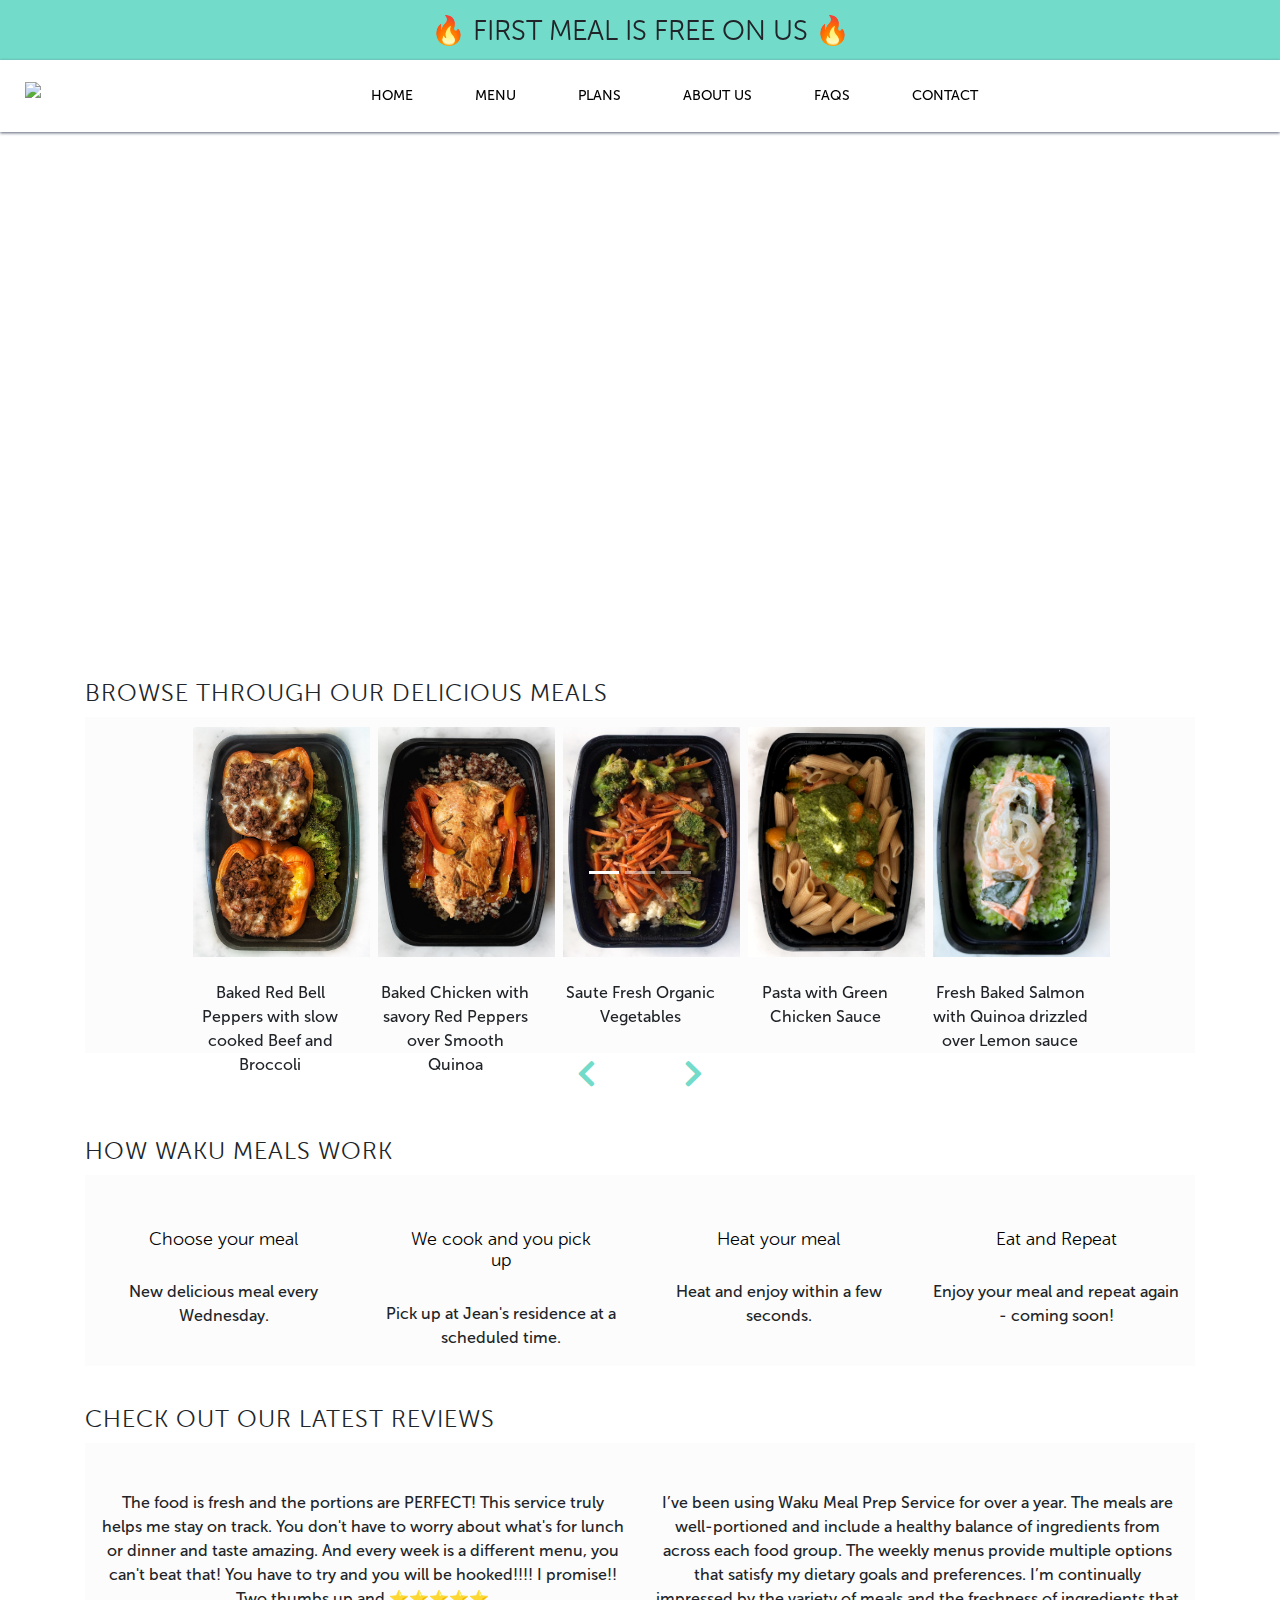
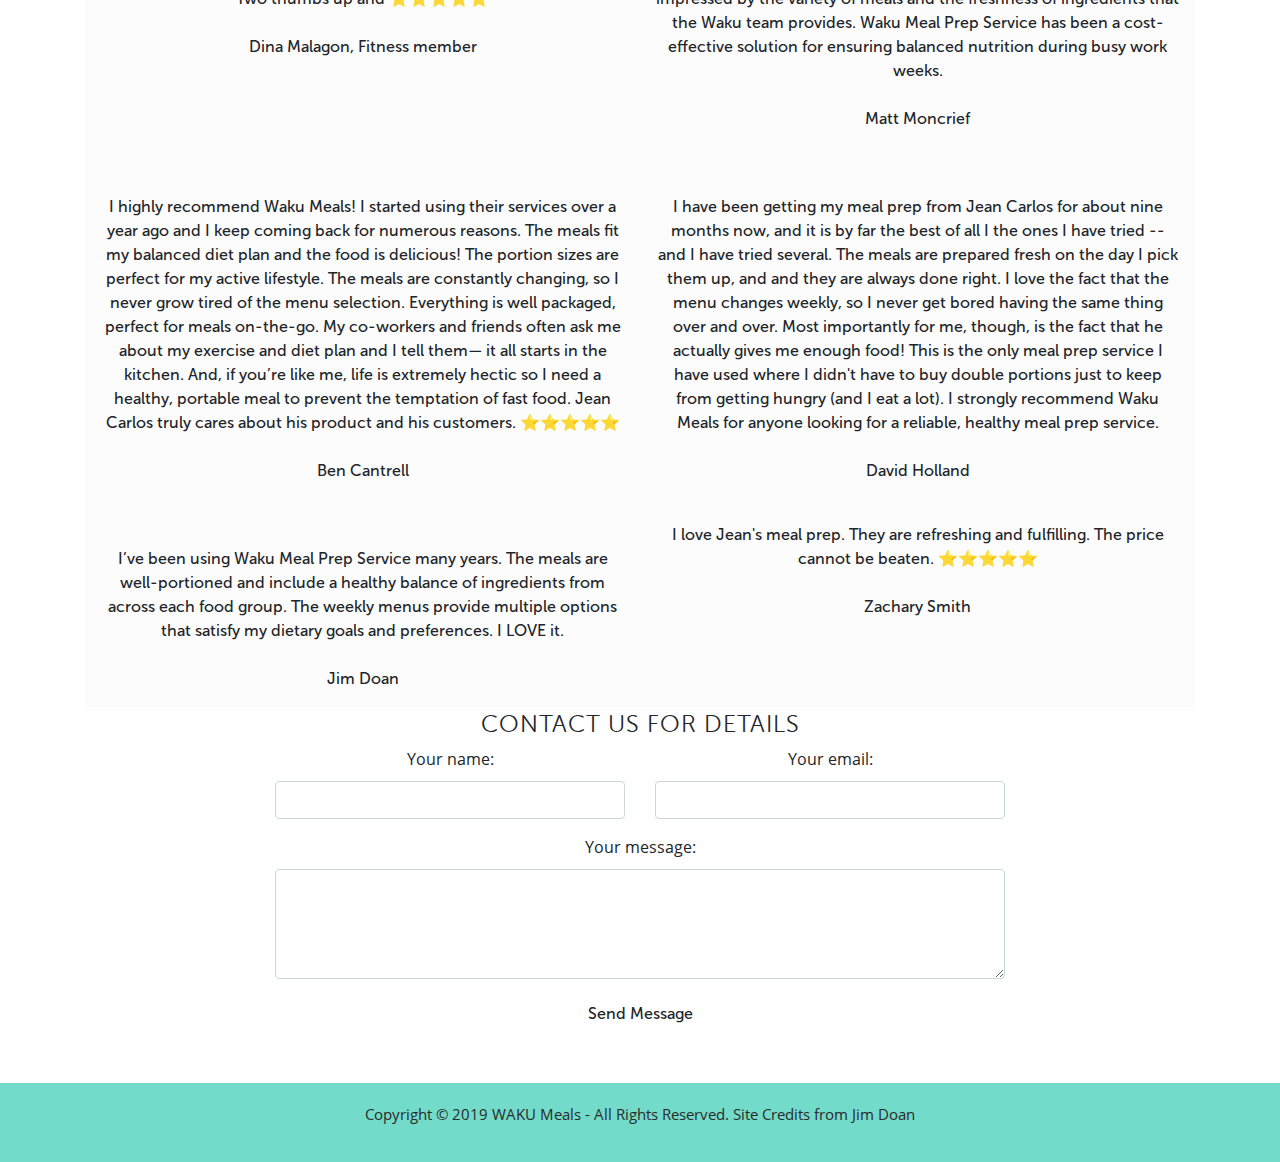
==== commit 0f4286b8: "updated how waku meals section margin to fit iphone media query and added new pictures in the main h" ====
--- a/index.html
+++ b/index.html
@@ -16,7 +16,6 @@
       integrity="sha384-ggOyR0iXCbMQv3Xipma34MD+dH/1fQ784/j6cY/iJTQUOhcWr7x9JvoRxT2MZw1T" crossorigin="anonymous">
     <!-- <link rel="stylesheet" href="https://maxcdn.bootstrapcdn.com/bootstrap/3.3.7/css/bootstrap.min.css"
       integrity="sha384-BVYiiSIFeK1dGmJRAkycuHAHRg32OmUcww7on3RYdg4Va+PmSTsz/K68vbdEjh4u" crossorigin="anonymous"> -->
-    <!-- Bootstrap CSS -->
 
     <link href="https://fonts.googleapis.com/css?family=Oleo+Script:700&display=swap" rel="stylesheet">
 
@@ -91,6 +90,133 @@
             data-ride="carousel">
 
 
+
+            <!--Slides-->
+            <div class="carousel-inner" role="listbox">
+
+              <!--First slide-->
+              <div class="carousel-item active">
+                <div class="row" style="justify-content: center;">
+                  <div class="col-sm-6 col-md-2 ">
+                    <div class="skill">
+                      <a href="" data-size="1600x1067">
+                        <img style='width: 11.7rem; height: 230px;' class="card-img-top"
+                          src="assets/style/image/JPEG image-A77C615DF781-1.jpeg" alt="">
+                      </a>
+                      <br>
+                      <br>
+                      <p>Baked Red Bell Peppers with slow cooked Beef and Broccoli</p>
+
+                    </div>
+                  </div>
+
+                  <div class="col-sm-6 col-md-2 ">
+                    <div class="skill">
+                      <img style='width: 11.7rem; height: 230px;' class="card-img-top"
+                        src="assets/style/image/JPEG image-44257492F1D5-1.jpeg" alt="">
+                      <br>
+                      <br>
+                      <p>Baked Chicken with savory Red Peppers over Smooth Quinoa</p>
+                    </div>
+                  </div>
+                  <div class="col-sm-6 col-md-2 ">
+                    <div class="skill">
+                      <img style='width: 11.7rem; height: 230px;' class="card-img-top"
+                        src="assets/style/image/JPEG image-528D9CE55016-1.jpeg" alt="">
+                      <br>
+                      <br>
+                      <p>Saute Fresh Organic Vegetables</p>
+                    </div>
+                  </div>
+                  <div class="col-sm-6 col-md-2 ">
+                    <div class="skill">
+                      <img style='width: 11.7rem; height: 230px;' class="card-img-top"
+                        src="assets/style/image/JPEG image-50F0FBAFFED9-1.jpeg" alt="">
+                      <br>
+                      <br>
+                      <p>Pasta with Green Chicken Sauce</p>
+                    </div>
+                  </div>
+
+                  <div class="col-sm-6 col-md-2 ">
+                    <div class="skill">
+                      <img style='width: 11.7rem; height: 230px;' class="card-img-top"
+                        src="assets/style/image/JPEG image-4B9366BAC5F4-1.jpeg" alt="">
+                      </span>
+                      <br>
+                      <br>
+                      <p>Fresh Baked Salmon with Quinoa drizzled over Lemon sauce</p>
+                    </div>
+                  </div>
+                </div>
+              </div>
+              <!--/.First slide-->
+
+              <!--Second slide-->
+
+              <div class="carousel-item">
+                <div class="row" style="justify-content: center;">
+                  <div class="col-sm-6 col-md-2 ">
+                    <div class="skill">
+                      <img style='width: 11.7rem; height: 230px;' class="card-img-top"
+                        src="https://scontent.fatl1-2.fna.fbcdn.net/v/t1.0-9/69718260_10156766597124624_6366341177167314944_o.jpg?_nc_cat=108&_nc_oc=AQleGtKhbPnJ2GV-klAjoiKJNkbKHSg_LOz1wUxx4FF8HXIoQH24znGfFBhWpKYuW_U&_nc_ht=scontent.fatl1-2.fna&oh=9cff8c529daaddf4f1e7ba2c904d7589&oe=5E094174"
+                        alt="">
+                      <br>
+                      <br>
+                      <p>Grilled Chicken with baby Potatoes and Vegetables</p>
+
+                    </div>
+                  </div>
+
+                  <div class="col-sm-6 col-md-2 ">
+                    <div class="skill">
+                      <img style='width: 11.7rem; height: 230px;' class="card-img-top"
+                        src="https://scontent.fatl1-1.fna.fbcdn.net/v/t1.0-9/69280587_10156766597489624_6168208211179470848_o.jpg?_nc_cat=102&_nc_oc=AQn1-2X5qT7GXMWzqYe4Op8XP7-dDtxuHL9ZzLSOXkRjDpohDbmx6I0KaptuCh0NeA8&_nc_ht=scontent.fatl1-1.fna&oh=9f2ad87cfc77f613aab13a6d07d83173&oe=5E07EFDC"
+                        alt="">
+                      <br>
+                      <br>
+                      <p>Grilled Salmon with sweet mashed Potatoes</p>
+                    </div>
+                  </div>
+                  <div class="col-sm-6 col-md-2 ">
+                    <div class="skill">
+                      <img style='width: 11.7rem; height: 230px;' class="card-img-top"
+                        src="https://scontent.fatl1-2.fna.fbcdn.net/v/t1.0-9/69271818_10156766597444624_815527866178469888_o.jpg?_nc_cat=107&_nc_oc=AQlOuceHUjdXOaq4OuYc68qRhMSfIP_zyvScYAGPcigQ0rVRIpwOWw7HPX_ez5XazwM&_nc_ht=scontent.fatl1-2.fna&oh=876ae4a4e45ef157c57d1840ac4907aa&oe=5E002FB9"
+                        alt="">
+                      <br>
+                      <br>
+                      <p>Grilled Salmon with Mushrooms, Zucchini and Bell Peppers</p>
+                    </div>
+                  </div>
+                  <div class="col-sm-6 col-md-2 ">
+                    <div class="skill">
+                      <img style='width: 11.7rem; height: 230px;' class="card-img-top"
+                        src="https://wakumeals.netlify.com/image/68C673FC-014F-4EDC-A7C1-E615FEE1EDD1.JPG" alt="">
+                      <br>
+                      <br>
+                      <p>Chicken Meatballs w/Spaghetti Squash</p>
+                    </div>
+                  </div>
+
+                  <div class="col-sm-6 col-md-2 ">
+                    <div class="skill">
+                      <img style='width: 11.7rem; height: 230px;' class="card-img-top"
+                        src="https://wakumeals.netlify.com/image/9EF5FF59-AB46-4D55-9978-40C41B8B1801.JPG" alt="">
+                      </span>
+                      <br>
+                      <br>
+                      <p>Turkey Salteado (Skillet-Cooked Vegetables) + Quinoa</p>
+
+                    </div>
+                  </div>
+                </div>
+              </div>
+            </div>
+          </div>
+          <!--/.Second slide-->
+
+        </div>
+        
             <!--Indicators-->
             <ol class="carousel-indicators">
               <li data-target="#multi-item-example" data-slide-to="0" class="active"></li>
@@ -98,139 +224,9 @@
               <li data-target="#multi-item-example" data-slide-to="2"></li>
             </ol>
             <!--/.Indicators-->
-
-            <!--Slides-->
-            <div class="carousel-inner" role="listbox">
-
-              <!--First slide-->
-              <div class="carousel-item active">
-                <div class="row" style="justify-content: center;">
-                  <div class="col-sm-6 col-md-2 ">
-                    <div class="skill">
-                      <a href="" data-size="1600x1067">
-                        <img style='width: 11.7rem; height: 230px;' class="card-img-top"
-                          src="https://www.bbcgoodfood.com/sites/default/files/recipe-collections/collection-image/2017/09/healthy-slow-cooker-collection-main-image-meatballs.jpg"
-                          alt="">
-                      </a>
-                      <br>
-                      <br>
-                      <p>Chicken Meatballs w/Spaghetti Squash</p>
-
-                    </div>
-                  </div>
-
-                  <div class="col-sm-6 col-md-2 ">
-                    <div class="skill">
-                      <img style='width: 11.7rem; height: 230px;' class="card-img-top"
-                        src="https://www.bbcgoodfood.com/sites/default/files/recipe-collections/collection-image/2013/05/slow-cooker-lamb-curry.jpg"
-                        alt="">
-                      <br>
-                      <br>
-                      <p>Chicken Meatballs w/Spaghetti Squash</p>
-                    </div>
-                  </div>
-                  <div class="col-sm-6 col-md-2 ">
-                    <div class="skill">
-                      <img style='width: 11.7rem; height: 230px;' class="card-img-top"
-                        src="http://d1pfz4jrn3ewag.cloudfront.net/wp-content/uploads/2019/02/20163733/020919_DUTD_RoastedCarrotsBeef.jpg"
-                        alt="">
-                      <br>
-                      <br>
-                      <p>Chicken Meatballs w/Spaghetti Squash</p>
-                    </div>
-                  </div>
-                  <div class="col-sm-6 col-md-2 ">
-                    <div class="skill">
-                      <img style='width: 11.7rem; height: 230px;' class="card-img-top"
-                        src="http://d1pfz4jrn3ewag.cloudfront.net/wp-content/uploads/2019/02/20163733/020919_DUTD_RoastedCarrotsBeef.jpg"
-                        alt="">
-                      <br>
-                      <br>
-                      <p>Chicken Meatballs w/Spaghetti Squash</p>
-                    </div>
-                  </div>
-
-                  <div class="col-sm-6 col-md-2 ">
-                    <div class="skill">
-                      <img style='width: 11.7rem; height: 230px;' class="card-img-top"
-                        src="https://www.saveur.com/sites/saveur.com/files/rose-lamb-1_2000x1500.jpg" alt="">
-                      </span>
-                      <br>
-                      <br>
-                      <p>Chicken Meatballs w/Spaghetti Squash</p>
-                    </div>
-                  </div>
-                </div>
-              </div>
-              <!--/.First slide-->
-
-              <!--Second slide-->
-
-              <div class="carousel-item">
-                <div class="row" style="justify-content: center;">
-                  <div class="col-sm-6 col-md-2 ">
-                    <div class="skill">
-                      <img style='width: 11.7rem; height: 230px;' class="card-img-top"
-                        src="https://www.bbcgoodfood.com/sites/default/files/recipe-collections/collection-image/2017/09/healthy-slow-cooker-collection-main-image-meatballs.jpg"
-                        alt="">
-                      <br>
-                      <br>
-                      <p>Chicken Meatballs w/Spaghetti Squash</p>
-
-                    </div>
-                  </div>
-
-                  <div class="col-sm-6 col-md-2 ">
-                    <div class="skill">
-                      <img style='width: 11.7rem; height: 230px;' class="card-img-top"
-                        src="https://www.bbcgoodfood.com/sites/default/files/recipe-collections/collection-image/2013/05/slow-cooker-lamb-curry.jpg"
-                        alt="">
-                      <br>
-                      <br>
-                      <p>Chicken Meatballs w/Spaghetti Squash</p>
-                    </div>
-                  </div>
-                  <div class="col-sm-6 col-md-2 ">
-                    <div class="skill">
-                      <img style='width: 11.7rem; height: 230px;' class="card-img-top"
-                        src="http://d1pfz4jrn3ewag.cloudfront.net/wp-content/uploads/2019/02/20163733/020919_DUTD_RoastedCarrotsBeef.jpg"
-                        alt="">
-                      <br>
-                      <br>
-                      <p>Chicken Meatballs w/Spaghetti Squash</p>
-                    </div>
-                  </div>
-                  <div class="col-sm-6 col-md-2 ">
-                    <div class="skill">
-                      <img style='width: 11.7rem; height: 230px;' class="card-img-top"
-                        src="http://d1pfz4jrn3ewag.cloudfront.net/wp-content/uploads/2019/02/20163733/020919_DUTD_RoastedCarrotsBeef.jpg"
-                        alt="">
-                      <br>
-                      <br>
-                      <p>Chicken Meatballs w/Spaghetti Squash</p>
-                    </div>
-                  </div>
-
-                  <div class="col-sm-6 col-md-2 ">
-                    <div class="skill">
-                      <img style='width: 11.7rem; height: 230px;' class="card-img-top"
-                        src="https://www.saveur.com/sites/saveur.com/files/rose-lamb-1_2000x1500.jpg" alt="">
-                      </span>
-                      <br>
-                      <br>
-                      <p>Chicken Meatballs w/Spaghetti Squash</p>
-                    </div>
-                  </div>
-                </div>
-              </div>
-            </div>
-          </div>
-          <!--/.Second slide-->
-
-        </div>
         <!--/.Slides-->
         <!--Controls-->
-        <div class="controls-top" style="font-size: 30px; color: #72dbc9;">
+        <div class="controls-top sliding-button text-center" style="font-size: 30px; color: #72dbc9;">
           <a style="color: #72dbc9; margin-right: 80px;" class="btn-floating" href="#multi-item-example"
             data-slide="prev"><i class="fas fa-chevron-left"></i></a>
           <a style="color: #72dbc9;" class="btn-floating" href="#multi-item-example" data-slide="next"><i
@@ -247,13 +243,13 @@
 
     <section id="main-section">
       <div class="container text-center">
-        <h3 class="main-page-subtitle">HOW WAKU MEALS WORK</h3>
+        <h3 class="main-page-subtitle meals-work-margin">HOW WAKU MEALS WORK</h3>
         <div class="container-fluid" style='background-color: #fcfcfc;'>
           <div class="os-animation" data-animation="fadeInUp">
             <div class="row text-center how-section">
 
               <div class="col-sm-6 col-md-3">
-                <div class="skill">
+                <div id="meals-work" class="skill">
                   <span>
                     <img style='width: 12rem;' class="card-img-top"
                       src="https://sweetpeasandsaffron.com/wp-content/uploads/2017/07/ci-snack-150x150.jpg" alt="">
@@ -266,7 +262,7 @@
               </div>
 
               <div class="col-sm-6 col-md-3">
-                <div class="skill">
+                <div id="meals-work" class="skill">
                   <span>
                     <img style='width: 12rem;' class="card-img-top"
                       src="https://sweetpeasandsaffron.com/wp-content/uploads/2017/07/ci-lunch-150x150.jpg" alt="">
@@ -277,7 +273,7 @@
               </div>
 
               <div class="col-sm-6 col-md-3">
-                <div class="skill">
+                <div id="meals-work" class="skill">
                   <span>
                     <img style='width: 12rem;' class="card-img-top"
                       src="https://sweetpeasandsaffron.com/wp-content/uploads/2017/07/ci-dinner-150x150.jpg" alt="">
@@ -289,7 +285,7 @@
 
 
               <div class="col-sm-6 col-md-3">
-                <div class="skill">
+                <div id="meals-work" class="skill">
                   <span>
                     <img style='width: 12rem;' class="card-img-top"
                       src="https://sweetpeasandsaffron.com/wp-content/uploads/2017/07/ci-breakfast-150x150.jpg" alt="">
@@ -319,8 +315,8 @@
                     <img style='width: 12rem;' class="card-img-top"
                       src="https://wakumeals.netlify.com/img/UNADJUSTEDNONRAW_thumb_ca.jpg" alt="">
                   </span>
-                <br>
-                <br>
+                  <br>
+                  <br>
                   <p> The food is fresh and the portions are PERFECT!
                     This service truly helps me stay on track.
                     You don't have to worry about what's for lunch or dinner and taste
@@ -357,7 +353,8 @@
                 <div>
                   <span>
                     <img style='width: 12rem;' class="card-img-top"
-                      src="https://scontent.fatl1-2.fna.fbcdn.net/v/t1.0-9/35305980_10102938463233383_6821322670743748608_o.jpg?_nc_cat=104&_nc_oc=AQkvtFLFE3C-mXODNP0x9rSKM_NOe8O1ucd60L3pG7Y0ygci_jFr5980u18CiWxLq7s&_nc_ht=scontent.fatl1-2.fna&oh=fc6d0d2d6076b196e977c593483b32d0&oe=5E55CDE8" alt="">
+                      src="https://scontent.fatl1-2.fna.fbcdn.net/v/t1.0-9/35305980_10102938463233383_6821322670743748608_o.jpg?_nc_cat=104&_nc_oc=AQkvtFLFE3C-mXODNP0x9rSKM_NOe8O1ucd60L3pG7Y0ygci_jFr5980u18CiWxLq7s&_nc_ht=scontent.fatl1-2.fna&oh=fc6d0d2d6076b196e977c593483b32d0&oe=5E55CDE8"
+                      alt="">
                   </span>
                   <br>
                   <br>
@@ -373,55 +370,56 @@
               </div>
 
               <div class="col">
-                  <div>
-                    <span>
-                      <img style='width: 12rem;' class="card-img-top"
-                        src="https://wakumeals.netlify.com/img/UNADJUSTEDNONRAW_thumb_cc.jpg" alt="">
-                    </span>
-                    <br>
-                    <br>
-                    <p> I have been getting my meal prep from Jean Carlos for about nine months
-                      now, and it is by far the best of
-                      all I the ones I have tried -- and I have tried several. The meals are
-                      prepared fresh on the day I pick them
-                      up, and and they are always done right. I love the fact that the menu
-                      changes weekly, so I never get bored
-                      having the same thing over and over. Most importantly for me, though, is
-                      the fact that he actually gives me
-                      enough food! This is the only meal prep service I have used where I
-                      didn't have to buy double portions just
-                      to keep from getting hungry (and I eat a lot). I strongly recommend Waku
-                      Meals for anyone looking for a
-                      reliable, healthy meal prep service.<br><br>David Holland</p>
-                  </div>
-                </div>
-  
+                <div>
+                  <span>
+                    <img style='width: 12rem;' class="card-img-top"
+                      src="https://wakumeals.netlify.com/img/UNADJUSTEDNONRAW_thumb_cc.jpg" alt="">
+                  </span>
+                  <br>
+                  <br>
+                  <p> I have been getting my meal prep from Jean Carlos for about nine months
+                    now, and it is by far the best of
+                    all I the ones I have tried -- and I have tried several. The meals are
+                    prepared fresh on the day I pick them
+                    up, and and they are always done right. I love the fact that the menu
+                    changes weekly, so I never get bored
+                    having the same thing over and over. Most importantly for me, though, is
+                    the fact that he actually gives me
+                    enough food! This is the only meal prep service I have used where I
+                    didn't have to buy double portions just
+                    to keep from getting hungry (and I eat a lot). I strongly recommend Waku
+                    Meals for anyone looking for a
+                    reliable, healthy meal prep service.<br><br>David Holland</p>
+                </div>
+              </div>
+
             </div>
             <div class="row">
-                <div class="col">
-                    <div>
-                      <span>
-                        <img style='width: 12rem;' class="card-img-top"
-                          src="https://scontent.fatl1-1.fna.fbcdn.net/v/t1.0-9/60009935_10156504698099624_338956229135040512_n.jpg?_nc_cat=100&_nc_oc=AQnDbu3P1ZHYoKFaPm5ki0HieAwvJiIv-pNcGVcAc037d2SFiy_IeocinHPepllrtdQ&_nc_ht=scontent.fatl1-1.fna&oh=beeb3d13f1ecb16d03f84a18c841ed5a&oe=5E1F70CD" alt="">
-                      </span>
-                      <br>
-                      <br>
-                      <p> I’ve been using Waku Meal Prep Service many years. The meals are
-                        well-portioned and include a healthy
-                        balance of ingredients from across each food group. The weekly menus
-                        provide multiple options that satisfy
-                        my dietary goals and preferences. I LOVE it.<br><br>Jim Doan</p>
-                    </div>
-                  </div>
-             
               <div class="col">
                 <div>
                   <span>
                     <img style='width: 12rem;' class="card-img-top"
+                      src="https://scontent.fatl1-1.fna.fbcdn.net/v/t1.0-9/60009935_10156504698099624_338956229135040512_n.jpg?_nc_cat=100&_nc_oc=AQnDbu3P1ZHYoKFaPm5ki0HieAwvJiIv-pNcGVcAc037d2SFiy_IeocinHPepllrtdQ&_nc_ht=scontent.fatl1-1.fna&oh=beeb3d13f1ecb16d03f84a18c841ed5a&oe=5E1F70CD"
+                      alt="">
+                  </span>
+                  <br>
+                  <br>
+                  <p> I’ve been using Waku Meal Prep Service many years. The meals are
+                    well-portioned and include a healthy
+                    balance of ingredients from across each food group. The weekly menus
+                    provide multiple options that satisfy
+                    my dietary goals and preferences. I LOVE it.<br><br>Jim Doan</p>
+                </div>
+              </div>
+
+              <div class="col">
+                <div>
+                  <span>
+                    <img style='width: 12rem;' class="card-img-top"
                       src="https://scontent.fatl1-1.fna.fbcdn.net/v/t31.0-8/13987509_10210096878842785_832667587842060171_o.jpg?_nc_cat=102&_nc_oc=AQk3ZmPBhBSXfPDbRDEpFTh6OvHBSkdZIQhxqmLKk86JrbTNGOmxb-3Z4TbrPRVcqGM&_nc_ht=scontent.fatl1-1.fna&oh=762043ba2aecc7f7fd938fcecbd52a76&oe=5E07D98C"
                       alt="">
                   </span>
-                 
+
                   <p>I love Jean's meal prep. They are refreshing and fulfilling. The price cannot be beaten.
                     ⭐️⭐️⭐️⭐️⭐️
                     <br><br>Zachary Smith</p>
--- a/assets/style/css/style.css
+++ b/assets/style/css/style.css
@@ -285,6 +285,15 @@
   padding-right: 10px;
 }
 
+#meals-work img{
+  margin-top: 10px;
+}
+
+#meals-work:hover {
+  background: #72dbc9;
+  width: 269px;
+}
+
 #header #header-container {
   padding: 50px;
   background: url("https://hips.hearstapps.com/hmg-prod.s3.amazonaws.com/images/healthy-meals-half-hour-1518191490.jpg");
@@ -495,7 +504,7 @@
 
 .plans {
   margin-bottom: 20px;
-  border: 2px solid #dbdbdb;
+   border: 1.5px solid #dbdbdb; 
 }
 
 .plans:hover {
@@ -692,6 +701,9 @@
       margin-top: 10px;
       padding-right: 10px;
     }
+    .meals-work-margin {
+      margin-top: 30px!important;
+    }
     .how-section h4 {
       font-size: 23px !important;
     }
@@ -725,12 +737,15 @@
       margin-top: 10px;
       padding-right: 10px;
     }
+    .meals-work-margin {
+      margin-top: 110px!important;
+    }
     .how-section h4 {
       font-size: 23px !important;
     }
 }
 
-/**************************** MEDIA-QUERY-IPHONE 6, 7, 8 ***************************/
+/**************************** MEDIA-QUERY-IPHONE 6+, 7+, 8+ ***************************/
 @media only screen 
   and (min-device-width: 414px) 
   and (max-device-width: 736px) 
@@ -759,6 +774,9 @@
       margin-top: 10px;
       padding-right: 10px;
     }
+    .meals-work-margin {
+      margin-top: 80px!important;
+    }
     .how-section h4 {
       font-size: 23px !important;
     }
@@ -788,6 +806,9 @@
   .skill img {
     margin-top: 10px;
     padding-right: 10px;
+  }
+  .meals-work-margin {
+    margin-top: 110px!important;
   }
   .how-section h4 {
     font-size: 23px !important;
@@ -836,6 +857,12 @@
     .footer-faqs {
       margin-top: 328px !important;
     }
+    .meals-work-margin {
+      margin-top: 30px!important;
+    }
+    .sliding-button {
+      margin-top: 150px!important;
+    }
 }
 /**************************** MEDIA-QUERY-IPAD PRO ***************************/
 @media only screen and (min-device-width: 1024px) and (max-device-width: 1366px) and (-webkit-min-device-pixel-ratio: 2) and (orientation: portrait) {
@@ -875,6 +902,12 @@
   .footer-faqs {
     margin-top: 648px !important;
   }
+  .meals-work-margin {
+    margin-top: -10px!important;
+  }
+  .sliding-button {
+    margin-top: 90px!important;
+  }
 }
 
 @media only screen and (min-width: 300px) {
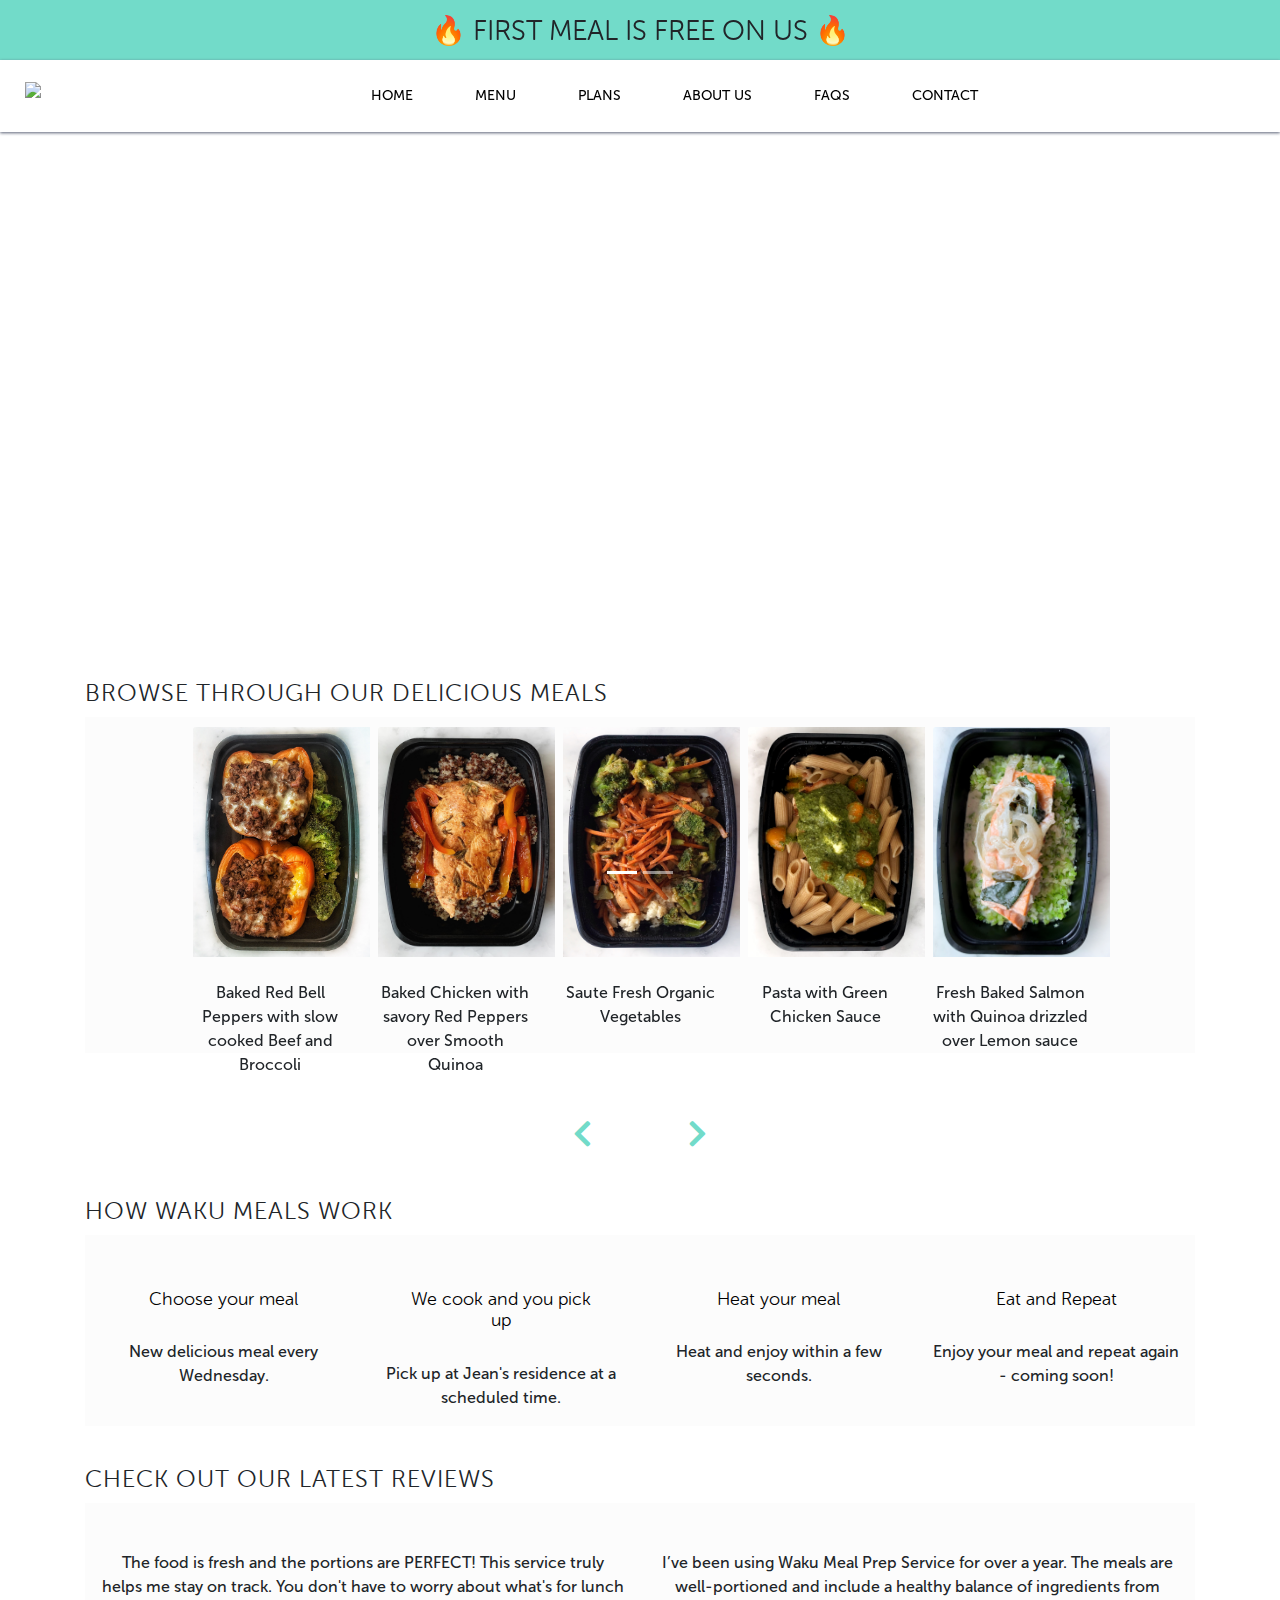
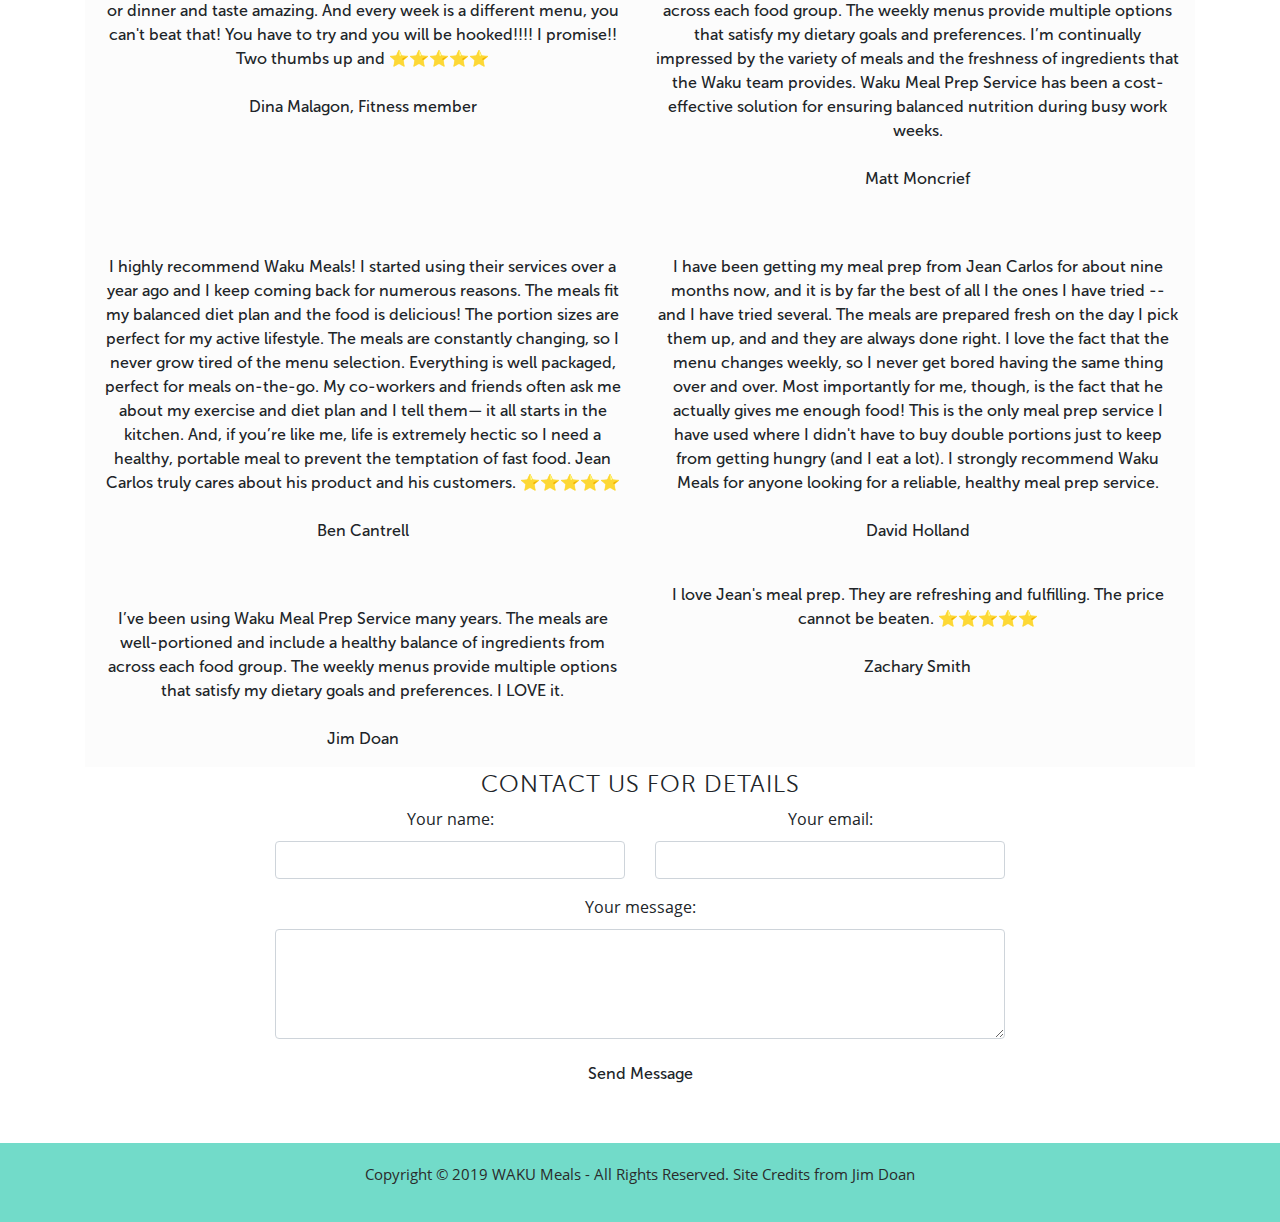
==== commit 7a51c19c: "updated margin for slider button" ====
--- a/index.html
+++ b/index.html
@@ -221,18 +221,18 @@
             <ol class="carousel-indicators">
               <li data-target="#multi-item-example" data-slide-to="0" class="active"></li>
               <li data-target="#multi-item-example" data-slide-to="1"></li>
-              <li data-target="#multi-item-example" data-slide-to="2"></li>
+              <!-- <li data-target="#multi-item-example" data-slide-to="2"></li> -->
             </ol>
             <!--/.Indicators-->
         <!--/.Slides-->
         <!--Controls-->
         <div class="controls-top sliding-button text-center" style="font-size: 30px; color: #72dbc9;">
-          <a style="color: #72dbc9; margin-right: 80px;" class="btn-floating" href="#multi-item-example"
-            data-slide="prev"><i class="fas fa-chevron-left"></i></a>
+          <span><a style="color: #72dbc9;" class="btn-floating fixed" href="#multi-item-example"
+            data-slide="prev"><i class="fas fa-chevron-left"></i></a></span>
+            &nbsp;&nbsp;&nbsp;&nbsp;&nbsp;&nbsp;&nbsp;&nbsp;&nbsp;&nbsp;
           <a style="color: #72dbc9;" class="btn-floating" href="#multi-item-example" data-slide="next"><i
               class="fas fa-chevron-right"></i></a>
 
-          <!-- <p style="font-size: 17px; color: black;">BROWSE THROUGH OUR MENU</p> -->
         </div>
         <!--/.Controls-->
       </div>
--- a/assets/style/css/style.css
+++ b/assets/style/css/style.css
@@ -294,6 +294,10 @@
   width: 269px;
 }
 
+.sliding-button {
+  margin-top: 60px!important;
+}
+
 #header #header-container {
   padding: 50px;
   background: url("https://hips.hearstapps.com/hmg-prod.s3.amazonaws.com/images/healthy-meals-half-hour-1518191490.jpg");
@@ -702,7 +706,7 @@
       padding-right: 10px;
     }
     .meals-work-margin {
-      margin-top: 30px!important;
+      margin-top: 10px!important;
     }
     .how-section h4 {
       font-size: 23px !important;
@@ -738,7 +742,7 @@
       padding-right: 10px;
     }
     .meals-work-margin {
-      margin-top: 110px!important;
+      margin-top: 40px!important;
     }
     .how-section h4 {
       font-size: 23px !important;
@@ -775,7 +779,7 @@
       padding-right: 10px;
     }
     .meals-work-margin {
-      margin-top: 80px!important;
+      margin-top: 20px!important;
     }
     .how-section h4 {
       font-size: 23px !important;
@@ -808,7 +812,7 @@
     padding-right: 10px;
   }
   .meals-work-margin {
-    margin-top: 110px!important;
+    margin-top: 90px!important;
   }
   .how-section h4 {
     font-size: 23px !important;
